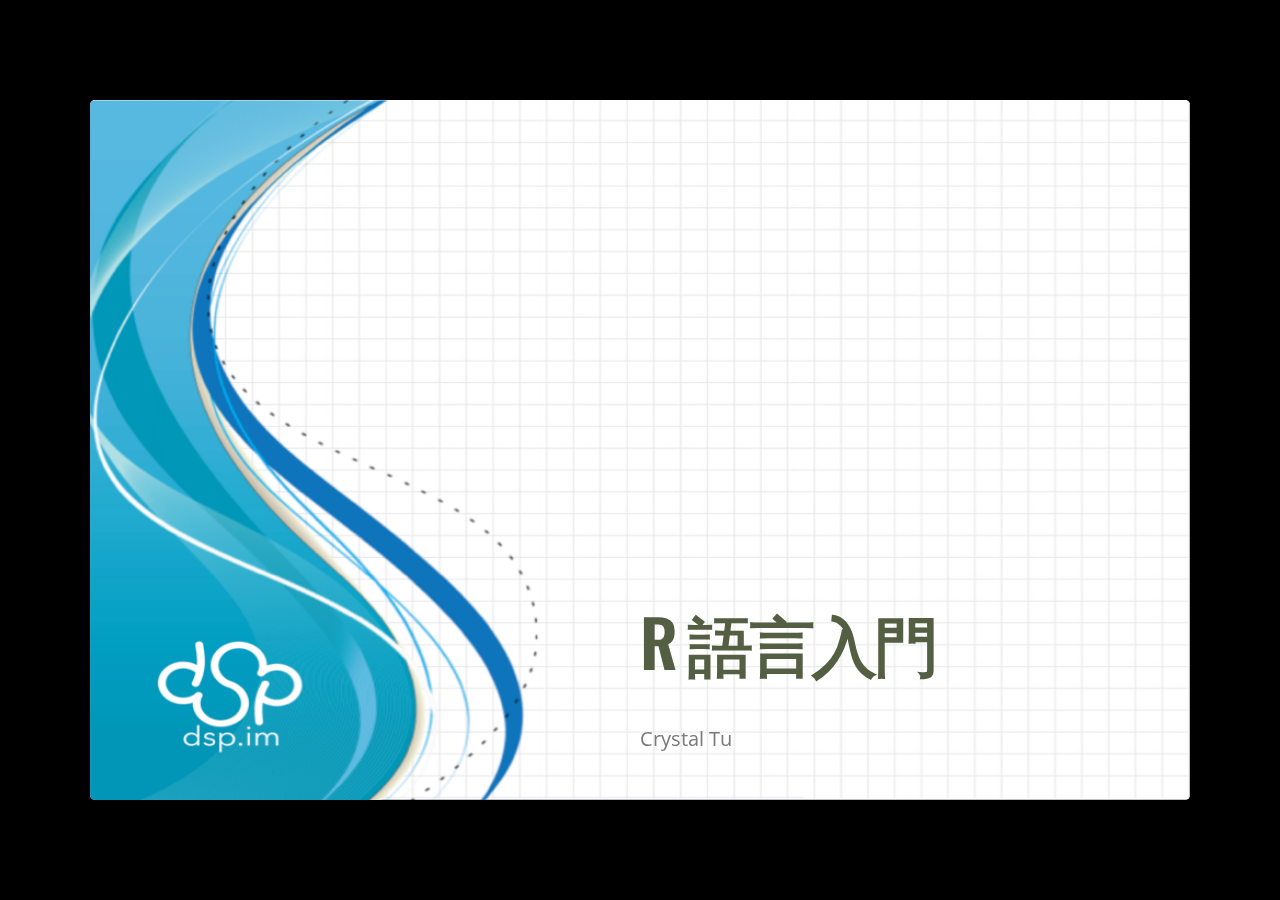
==== Rintro/index.html @ a6241dbe "Upload the slide" ====
<!DOCTYPE html>
<html>
<head>
  <title>R 語言入門</title>
  <meta charset="utf-8">
  <meta name="description" content="R 語言入門">
  <meta name="author" content="Crystal Tu">
  <meta name="generator" content="slidify" />
  <meta name="apple-mobile-web-app-capable" content="yes">
  <meta http-equiv="X-UA-Compatible" content="chrome=1">
  <link rel="stylesheet" href="libraries/frameworks/io2012/css/default.css" media="all" >
  <link rel="stylesheet" href="libraries/frameworks/io2012/css/phone.css" 
    media="only screen and (max-device-width: 480px)" >
  <link rel="stylesheet" href="libraries/frameworks/io2012/css/slidify.css" >
  <link rel="stylesheet" href="libraries/highlighters/highlight.js/css/tomorrow.css" />
  <base target="_blank"> <!-- This amazingness opens all links in a new tab. -->  <link rel=stylesheet href="./assets/css/custom-v0.1.css"></link>
<link rel=stylesheet href="./assets/css/front_cover-v0.1.css"></link>
<link rel=stylesheet href="./assets/css/ribbons.css"></link>

  
  <!-- Grab CDN jQuery, fall back to local if offline -->
  <script src="assets/js/jquery-1.7.min.js"></script>
  <script>window.jQuery || document.write('<script src="libraries/widgets/quiz/js/jquery.js"><\/script>')</script> 
  <script data-main="libraries/frameworks/io2012/js/slides" 
    src="libraries/frameworks/io2012/js/require-1.0.8.min.js">
  </script>
  
  

</head>
<body style="opacity: 0">
  <slides class="layout-widescreen">
    
    <!-- LOGO SLIDE -->
        <slide class="title-slide segue nobackground">
  <hgroup class="auto-fadein">
    <h1>R 語言入門</h1>
    <h2></h2>
    <p>Crystal Tu<br/></p>
  </hgroup>
  <article></article>  
</slide>
    

    <!-- SLIDES -->
    <slide class="" id="slide-1" style="background-image: url('assets/img/dsp-page.png'); background-repeat:no-repeat; background-position:center; background-size: 100% 100%;">
  <article data-timings="">
    
  </article>
  <!-- Presenter Notes -->
</slide>
<slide class="" id="slide-2" style="background-image: url('assets/img/dsp-page.png'); background-repeat:no-repeat; background-position:center; background-size: 100% 100%;">
  <hgroup>
    <h2>About Me</h2>
  </hgroup>
  <article data-timings="">
    
<div style='float:left;width:48%;' class='centered'>
  <ul>
<li>臺灣大學海洋研究所博士班</li>
<li>專長：計量生態學</li>
<li>海洋所 <code>統計生態學與程式應用</code></li>
<li>生命科學系 <code>生命科學數學</code></li>
<li>新聞所 資料新聞學</li>
</ul>

</div>
<div style='float:right;width:48%;' class='centered'>
  <p><img src="assets/img/crystal.jpg" style="max-width:80%;max-height:80%;" /></p>

</div>
  </article>
  <!-- Presenter Notes -->
</slide>
<slide class="segue dark" id="slide-3" style="background-image: url('assets/img/dsp-page.png'); background-repeat:no-repeat; background-position:center; background-size: 100% 100%;">
  <hgroup>
    <h2>Scenario</h2>
  </hgroup>
  <article data-timings="">
    
  </article>
  <!-- Presenter Notes -->
</slide>
<slide class="" id="slide-4" style="background-image: url('assets/img/dsp-page.png'); background-repeat:no-repeat; background-position:center; background-size: 100% 100%;">
  <article data-timings="">
    <p><img src="assets/img/nccu_appledaily.png" style="max-width:75%;max-height:75%;" /></p>

  </article>
  <!-- Presenter Notes -->
</slide>
<slide class="" id="slide-5" style="background-image: url('assets/img/dsp-page.png'); background-repeat:no-repeat; background-position:center; background-size: 100% 100%;">
  <article data-timings="">
    <p><img src="assets/img/nccu_oversupply.png" style="max-width:100%;max-height:100%;" /></p>

  </article>
  <!-- Presenter Notes -->
</slide>
<slide class="largecontent" id="slide-6" style="background-image: url('assets/img/dsp-page.png'); background-repeat:no-repeat; background-position:center; background-size: 100% 100%;" >
<hgroup>
  <h2>Question</h2>
</hgroup>
<article class = 'flexbox vcenter'>
<ul>
<li>可以租出去的，大都是怎樣的<code>物件</code>？</li>
</ul>

</article>
<!-- Presenter Notes -->
</slide>
<slide class="" id="slide-7" style="background-image: url('assets/img/dsp-page.png'); background-repeat:no-repeat; background-position:center; background-size: 100% 100%;">
  <hgroup>
    <h2>Data</h2>
  </hgroup>
  <article data-timings="">
    <ul>
<li>DSP資料中心：臺北市實價登錄租賃資料</li>
<li><a href="http://ckan.nispc.tw/organization/dsp-data-camp-at-nccu">http://ckan.nispc.tw/organization/dsp-data-camp-at-nccu</a></li>
</ul>

<p><center><img src="assets/img/opendata-example.png" style="max-width:100%;max-height:100%;" /></center></p>

  </article>
  <!-- Presenter Notes -->
</slide>
<slide class="" id="slide-8" style="background-image: url('assets/img/dsp-page.png'); background-repeat:no-repeat; background-position:center; background-size: 100% 100%;">
  <article data-timings="">
    <pre><code>##   年份 月份 交易類別   縣市 鄉鎮市區             交易標的
## 1  101    8     租賃 臺北市   內湖區 房地(土地+建物)+車位
## 2  101    8     租賃 臺北市   大安區      房地(土地+建物)
## 3  101    8     租賃 臺北市   大安區      房地(土地+建物)
## 4  101    8     租賃 臺北市   大安區      房地(土地+建物)
## 5  101    8     租賃 臺北市   大安區      房地(土地+建物)
## 6  101    8     租賃 臺北市   中山區      房地(土地+建物)
##             土地區段位置.建物區段門牌 土地移轉總面積.平方公尺.
## 1 臺北市內湖區內湖路二段253巷51~100號                  4065.00
## 2      臺北市大安區和平東路一段1~50號                    12.65
## 3      臺北市大安區安和路二段51~100號                     7.09
## 4    臺北市大安區和平東路三段51~100號                     4.43
## 5 臺北市大安區建國南路二段294巷1~50號                    23.27
## 6       臺北市中山區林森北路551~600號                     9.37
##   使用分區或編定 非都市土地使用分區 非都市土地使用地 交易年月
## 1             住               &lt;NA&gt;               NA    10108
## 2             商               &lt;NA&gt;               NA    10108
## 3             住               &lt;NA&gt;               NA    10108
## 4           其他               &lt;NA&gt;               NA    10108
## 5             住               &lt;NA&gt;               NA    10108
## 6             商               &lt;NA&gt;               NA    10108
##        交易筆棟數 移轉層次 總樓層數                   建物型態   主要用途
## 1 土地1建物1車位1     八層       11 住宅大樓(11層含以上有電梯)     住家用
## 2 土地1建物1車位0     六層       12               辦公商業大樓 見使用執照
## 3 土地1建物1車位0     三層       19 住宅大樓(11層含以上有電梯)     住家用
## 4 土地1建物1車位0     九層       12 住宅大樓(11層含以上有電梯)     住家用
## 5 土地1建物1車位0     二層        7     華廈(10層含以下有電梯)     住家用
## 6 土地1建物1車位0     十層       13 住宅大樓(11層含以上有電梯)     住家用
##           主要建材 建築完成年月 建物移轉總面積.平方公尺. 建物現況格局.房
## 1     鋼筋混凝土造       980923                    88.70               3
## 2     鋼筋混凝土造       780615                   143.62               0
## 3 鋼骨鋼筋混凝土造           NA                    73.19               2
## 4     鋼筋混凝土造       681020                    54.05               1
## 5     鋼筋混凝土造       721129                   117.02               3
## 6     鋼筋混凝土造      1000726                    90.51               2
##   建物現況格局.廳 建物現況格局.衛 建物現況格局.隔間 有無管理組織
## 1               2               2                有           有
## 2               2               2                有           無
## 3               1               1                有           有
## 4               1               1                有           有
## 5               2               2                有           無
## 6               1               1                有           有
##   有無附傢俱 總價.元. 單價.元.平方公尺. 車位類別 車位移轉總面積.平方公尺.
## 1         有    36000               406 坡道平面                        0
## 2         有    46000               320                                 0
## 3         有    37500               512                                 0
## 4         無    18000               333                                 0
## 5         有    30000               256                                 0
## 6         有    54000               597                                 0
##   車位總價.元. 交易標的橫坐標 交易標的縱坐標 Longitude Latitude
## 1            0         309340        2775245  121.5883 25.08422
## 2            0         302819        2768827  121.5234 25.02653
## 3            0         305701        2769278  121.5520 25.03049
## 4            0         305439        2768631  121.5493 25.02466
## 5            0         304201        2768594  121.5371 25.02437
## 6            0         303098        2773174  121.5263 25.06576
</code></pre>

  </article>
  <!-- Presenter Notes -->
</slide>
<slide class="segue dark" id="slide-9" style="background-image: url('assets/img/dsp-page.png'); background-repeat:no-repeat; background-position:center; background-size: 100% 100%;">
  <hgroup>
    <h3>為什麼大家都用R？</h3>
  </hgroup>
  <article data-timings="">
    
<div style='float:left;width:48%;' class='centered'>
  
</div>
<div style='float:right;width:48%;' class='centered'>
  <p><img src="assets/img/a_rising_tide_of_R.jpg" style="max-width:100%;max-height:100%;" />
Source: Nature</p>

</div>
  </article>
  <!-- Presenter Notes -->
</slide>
<slide class="" id="slide-10" style="background-image: url('assets/img/dsp-page.png'); background-repeat:no-repeat; background-position:center; background-size: 100% 100%;">
  <hgroup>
    <h2>R來自專業統計學家</h2>
  </hgroup>
  <article data-timings="">
    <ul>
<li>&quot;The R Project for <code>Statistical Computing</code>&quot;</li>
</ul>

<p><center><img src="assets/img/statician_10521919-655x280.jpg" class="fit100" /></center></p>

<p>圖片來源： <a href="http://myfootpath.com/careers/engineering-careers/statistician-careers/">http://myfootpath.com/careers/engineering-careers/statistician-careers/</a></p>

  </article>
  <!-- Presenter Notes -->
</slide>
<slide class="" id="slide-11" style="background-image: url('assets/img/dsp-page.png'); background-repeat:no-repeat; background-position:center; background-size: 100% 100%;">
  <hgroup>
    <h2>驚人的彈性和發展性</h2>
  </hgroup>
  <article data-timings="">
    <p><center><img src="assets/img/fig_10_cran1.png" style="max-width:50%;max-height:50%;" /></center></p>

<p>取自 <a href="http://r4stats.com/2013/03/19/r-2012-growth-exceeds-sas-all-time-total/">http://r4stats.com/2013/03/19/r-2012-growth-exceeds-sas-all-time-total/</a></p>

  </article>
  <!-- Presenter Notes -->
</slide>
<slide class="" id="slide-12" style="background-image: url('assets/img/dsp-page.png'); background-repeat:no-repeat; background-position:center; background-size: 100% 100%;">
  <hgroup>
    <h2>R 可以輸出高品質的視覺化作品</h2>
  </hgroup>
  <article data-timings="">
    <p><img src="assets/img/flights_sml.jpg" style="max-width:100%;max-height:100%;" /></p>

<p>取自<a href="http://www.r-bloggers.com/mapping-the-worlds-biggest-airlines/">http://www.r-bloggers.com/mapping-the-worlds-biggest-airlines/</a></p>

  </article>
  <!-- Presenter Notes -->
</slide>
<slide class="" id="slide-13" style="background-image: url('assets/img/dsp-page.png'); background-repeat:no-repeat; background-position:center; background-size: 100% 100%;" >
<hgroup>
  <h2>R 很容易和其他工具整合</h2>
</hgroup>
<article class = 'flexbox vcenter'>
<p><center>
<img src="assets/fig/r-integration-1.png" alt="plot of chunk r-integration"> 
</center></p>

</article>
<!-- Presenter Notes -->
</slide>
<slide class="largecontent" id="slide-14" style="background-image: url('assets/img/dsp-page.png'); background-repeat:no-repeat; background-position:center; background-size: 100% 100%;">
  <hgroup>
    <h2>Learning targets</h2>
  </hgroup>
  <article data-timings="">
    <ul>
<li><p>Setup R environment and familiarize with RStudio UI</p></li>
<li><p><code>Talks</code> in R</p></li>
</ul>

<pre><code class="r"># 1. Basic command  
# 2. Read &amp; write data
# 3. Extract-Transform-Load
# 4. Exploratory data analysis 
# 5. Data visualization
</code></pre>

<ul>
<li>Challenges!</li>
</ul>

  </article>
  <!-- Presenter Notes -->
</slide>
<slide class="segue dark" id="slide-15" style="background-image: url('assets/img/dsp-page.png'); background-repeat:no-repeat; background-position:center; background-size: 100% 100%;">
  <hgroup>
    <h2>工欲善其事，必先利其器</h2>
  </hgroup>
  <article data-timings="">
    
  </article>
  <!-- Presenter Notes -->
</slide>
<slide class="largecontent" id="slide-16" style="background-image: url('assets/img/dsp-page.png'); background-repeat:no-repeat; background-position:center; background-size: 100% 100%;" >
<hgroup>
  <h2>Install R and RStudio</h2>
</hgroup>
<article class = 'flexbox vcenter'>
<h3>Live Demo!</h3>

</article>
<!-- Presenter Notes -->
</slide>
<slide class="largecontent" id="slide-17" style="background-image: url('assets/img/dsp-page.png'); background-repeat:no-repeat; background-position:center; background-size: 100% 100%;" >
<hgroup>
  <h2>RStudio Interface</h2>
</hgroup>
<article class = 'flexbox vcenter'>
<ul>
<li>程式碼編輯區</li>
<li>命令列區 (Console)</li>
<li>其他資訊區</li>
<li>檔案系統區</li>
</ul>

</article>
<!-- Presenter Notes -->
</slide>
<slide class="largecontent" id="slide-18" style="background-image: url('assets/img/dsp-page.png'); background-repeat:no-repeat; background-position:center; background-size: 100% 100%;" >
<hgroup>
  <h2>Familiarize with R and RStudio I</h2>
</hgroup>
<article class = 'flexbox vcenter'>
<h3>命令列區</h3>

<ul>
<li>最左下角的符號是<code>&gt;</code></li>
<li>輸入<code>&quot;hello world&quot;</code>後按下Enter，檢查螢幕輸出（記得加上引號）</li>
<li>輸入<code>1 + 1</code>後按下Enter，檢查螢幕輸出，注意有無引號</li>
<li>輸入<code>1 +</code>後按下Enter，檢查螢幕輸出，注意最左下角的開頭變成<code>+</code></li>
<li>按下Ctrl + C或ESC，檢查哪一個按鈕會讓左下角回復成<code>&gt;</code>開頭</li>
</ul>

</article>
<!-- Presenter Notes -->
</slide>
<slide class="largecontent" id="slide-19" style="background-image: url('assets/img/dsp-page.png'); background-repeat:no-repeat; background-position:center; background-size: 100% 100%;" >
<hgroup>
  <h2>Familiarize with R and RStudio II</h2>
</hgroup>
<article class = 'flexbox vcenter'>
<h3>命令列區</h3>

<ul>
<li>在新的一行命令列區輸入<code>he</code>之後按下Enter</li>
<li>在新的一行命令列區輸入<code>he</code>之後按下tab</li>
<li>最後輸入 Ctrl + L</li>
</ul>

</article>
<!-- Presenter Notes -->
</slide>
<slide class="largecontent" id="slide-20" style="background-image: url('assets/img/dsp-page.png'); background-repeat:no-repeat; background-position:center; background-size: 100% 100%;" >
<hgroup>
  <h2>Familiarize with R and RStudio III</h2>
</hgroup>
<article class = 'flexbox vcenter'>
<h3>程式碼編輯區</h3>

<ul>
<li>建立新的R Script檔案 (.r)</li>
<li>在第一行輸入<code>he</code>之後按下Ctrl + Enter後，觀察命令列區</li>
<li>利用滑鼠點選<code>he</code>後的位置，確認游標閃爍的位置在<code>he</code>之後，按下tab</li>
</ul>

</article>
<!-- Presenter Notes -->
</slide>
<slide class="" id="slide-21" style="background-image: url('assets/img/dsp-page.png'); background-repeat:no-repeat; background-position:center; background-size: 100% 100%;">
  <hgroup>
    <h2>常用快捷鍵</h2>
  </hgroup>
  <article data-timings="">
    
<div style='float:left;width:48%;' class='centered'>
  <h3>命令列區：</h3>

<ul>
<li>Enter: 執行</li>
<li>Tab: 提示</li>
<li>Ctrl + C: 中斷程式</li>
<li>Ctrl + L: 清空命令列</li>
</ul>

</div>
<div style='float:right;width:48%;' class='centered'>
  <h3>程式碼編輯區：</h3>

<ul>
<li>Ctrl + Enter (Command + Enter): 執行該行程式碼
(也可以用右上角的 <code>Run</code>)</li>
</ul>

</div>
  </article>
  <!-- Presenter Notes -->
</slide>
<slide class="segue dark" id="slide-22" style="background-image: url('assets/img/dsp-page.png'); background-repeat:no-repeat; background-position:center; background-size: 100% 100%;">
  <hgroup>
    <h2>R 的擴充功能 (View)</h2>
  </hgroup>
  <article data-timings="">
    
  </article>
  <!-- Presenter Notes -->
</slide>
<slide class="" id="slide-23" style="background-image: url('assets/img/dsp-page.png'); background-repeat:no-repeat; background-position:center; background-size: 100% 100%;">
  <hgroup>
    <h2><a href="http://cran.r-project.org/web/views/">CRAN Task Views</a></h2>
  </hgroup>
  <article data-timings="">
    <p><img src="assets/img/CRAN-Task-Views.png" style="max-width:100%;max-height:100%;" /></p>

  </article>
  <!-- Presenter Notes -->
</slide>
<slide class="largecontent" id="slide-24" style="background-image: url('assets/img/dsp-page.png'); background-repeat:no-repeat; background-position:center; background-size: 100% 100%;">
  <hgroup>
    <h2>Install package</h2>
  </hgroup>
  <article data-timings="">
    <h3>UI</h3>

<ul>
<li>Tools -&gt; Install packages... </li>
</ul>

<h3>Console</h3>

<pre><code class="r">install.views(&quot;topic-name&quot;)
install.packages(&quot;pkg-name&quot;, repos = &quot;來源&quot;, type = &quot;類別&quot;)
</code></pre>

  </article>
  <!-- Presenter Notes -->
</slide>
<slide class="largecontent" id="slide-25" style="background-image: url('assets/img/dsp-page.png'); background-repeat:no-repeat; background-position:center; background-size: 100% 100%;" >
<hgroup>
  <h2>Challenge!</h2>
</hgroup>
<article class = 'flexbox vcenter'>
<h3>Install package</h3>

<ul>
<li>Install with UI- (package &quot;dplyr&quot;)</li>
<li>install.package</li>
</ul>

</article>
<!-- Presenter Notes -->
</slide>
<slide class="" id="slide-26" style="background-image: url('assets/img/dsp-page.png'); background-repeat:no-repeat; background-position:center; background-size: 100% 100%;">
  <hgroup>
    <h2>Basic R command</h2>
  </hgroup>
  <article data-timings="">
    <pre><code class="r">getwd() # where we are now
</code></pre>

<pre><code class="r">setwd(&quot;path&quot;) # set working directory (keep your work together!)
</code></pre>

  </article>
  <!-- Presenter Notes -->
</slide>
<slide class="dark segue" id="slide-27" style="background-image: url('assets/img/dsp-page.png'); background-repeat:no-repeat; background-position:center; background-size: 100% 100%;">
  <hgroup>
    <h2>Talk in R</h2>
  </hgroup>
  <article data-timings="">
    
  </article>
  <!-- Presenter Notes -->
</slide>
<slide class="largecontent" id="slide-28" style="background-image: url('assets/img/dsp-page.png'); background-repeat:no-repeat; background-position:center; background-size: 100% 100%;">
  <hgroup>
    <h2>Expression</h2>
  </hgroup>
  <article data-timings="">
    
<div style='float:left;width:48%;' class='centered'>
  <pre><code class="r">&quot;1;2;3;&quot;
</code></pre>

<pre><code>## [1] &quot;1;2;3;&quot;
</code></pre>

<pre><code class="r">1;2;3;
</code></pre>

<pre><code>## [1] 1
</code></pre>

<pre><code>## [1] 2
</code></pre>

<pre><code>## [1] 3
</code></pre>

<pre><code class="r">1;2;#3;
</code></pre>

<pre><code>## [1] 1
</code></pre>

<pre><code>## [1] 2
</code></pre>

</div>
<div style='float:right;width:48%;' class='centered'>
  <ul>
<li>以<code>;</code>或<code>空行</code>(輸入Enter) 結尾</li>
<li>單引號<code>&#39;</code>或雙引號<code>&quot;</code>所包覆的敘述表字串</li>
<li>不完整的敘述句，命令列的開頭會變成<code>+</code></li>
<li>可以用<code>Ctrl + C</code>或<code>ESC</code> 中斷</li>
<li><code>#</code>表示註解，計算時會忽略</li>
</ul>

</div>
  </article>
  <!-- Presenter Notes -->
</slide>
<slide class="largecontent" id="slide-29" style="background-image: url('assets/img/dsp-page.png'); background-repeat:no-repeat; background-position:center; background-size: 100% 100%;">
  <hgroup>
    <h2>Expression and arithematic</h2>
  </hgroup>
  <article data-timings="">
    
<div style='float:left;width:48%;' class='centered'>
  <pre><code class="r">1 + 1
</code></pre>

<pre><code>## [1] 2
</code></pre>

<pre><code class="r">1 + 2 - 1
</code></pre>

<pre><code>## [1] 2
</code></pre>

<pre><code class="r">(1 + 1) * 2
</code></pre>

<pre><code>## [1] 4
</code></pre>

<pre><code class="r">2.5e3
</code></pre>

<pre><code>## [1] 2500
</code></pre>

</div>
<div style='float:right;width:48%;' class='centered'>
  <ul>
<li>敘述句可以運算出一個R 物件 (object)</li>
<li>四則運算以括號內最優先，先乘除後加減</li>
<li>中間有<code>e</code>的數值，代表10的冪次方（科學記號）</li>
</ul>

</div>
  </article>
  <!-- Presenter Notes -->
</slide>
<slide class="largecontent" id="slide-30" style="background-image: url('assets/img/dsp-page.png'); background-repeat:no-repeat; background-position:center; background-size: 100% 100%;">
  <hgroup>
    <h2>Assign value <code>&lt;-</code> or <code>=</code></h2>
  </hgroup>
  <article data-timings="">
    
<div style='float:left;width:48%;' class='centered'>
  <pre><code class="r">One
</code></pre>

<pre><code>## Error in eval(expr, envir, enclos): object &#39;One&#39; not found
</code></pre>

<pre><code class="r">One &lt;- 1
One
</code></pre>

<pre><code>## [1] 1
</code></pre>

<pre><code class="r">Two = &quot;2&quot;
Two
</code></pre>

<pre><code>## [1] &quot;2&quot;
</code></pre>

</div>
<div style='float:right;width:48%;' class='centered'>
  <h3>Assign value</h3>

<p><center>
<img src="assets/img/assign-missing.png" style="max-width:50%;max-height:50%;" />
</center></p>

<p>\[\Downarrow\]</p>

<p><center>
<img src="assets/img/assign-linking.png" style="max-width:50%;max-height:50%;" />
</center></p>

</div>
  </article>
  <!-- Presenter Notes -->
</slide>
<slide class="largecontent" id="slide-31" style="background-image: url('assets/img/dsp-page.png'); background-repeat:no-repeat; background-position:center; background-size: 100% 100%;">
  <hgroup>
    <h2>向量 (vector)</h2>
  </hgroup>
  <article data-timings="">
    
<div style='float:left;width:48%;' class='centered'>
  <pre><code class="r">c(1, 2, 3) + 1
</code></pre>

<pre><code>## [1] 2 3 4
</code></pre>

<pre><code class="r">1:3
</code></pre>

<pre><code>## [1] 1 2 3
</code></pre>

<pre><code class="r">1:3 * 2
</code></pre>

<pre><code>## [1] 2 4 6
</code></pre>

</div>
<div style='float:right;width:48%;' class='centered'>
  <ul>
<li>利用<code>c</code>建立向量</li>
<li>利用<code>:</code>建立序列</li>
<li>運算是向量式的</li>
</ul>

<p><center><img src="assets/img/vectorize-plus-before.png" style="max-width:50%;max-height:50%;" /></center>
\[\Downarrow\]
<center><img src="assets/img/vectorize-plus-after.png" style="max-width:50%;max-height:50%;" /></center></p>

</div>
  </article>
  <!-- Presenter Notes -->
</slide>
<slide class="segue dark" id="slide-32" style="background-image: url('assets/img/dsp-page.png'); background-repeat:no-repeat; background-position:center; background-size: 100% 100%;">
  <hgroup>
    <h2>Data structure of R</h2>
  </hgroup>
  <article data-timings="">
    
  </article>
  <!-- Presenter Notes -->
</slide>
<slide class="largecontent" id="slide-33" style="background-image: url('assets/img/dsp-page.png'); background-repeat:no-repeat; background-position:center; background-size: 100% 100%;" >
<hgroup>
  <h2>Basic data type</h2>
</hgroup>
<article class = 'flexbox vcenter'>
<ul>
<li>Numerical value (1, 0.35, 41.2)</li>
<li>String (&quot;大安區&quot;,&quot;A&quot;)</li>
<li>Logic (TRUE,FALSE)

<ul>
<li>基本邏輯運算符號 (&gt;, &gt;=, &lt;, &lt;=, ==, not !=, and &amp;, or |)</li>
</ul></li>
</ul>

</article>
<!-- Presenter Notes -->
</slide>
<slide class="" id="slide-34" style="background-image: url('assets/img/dsp-page.png'); background-repeat:no-repeat; background-position:center; background-size: 100% 100%;">
  <article data-timings="">
    <pre><code class="r">a &lt;- 10; b &lt;- &quot;ten&quot;; c &lt;- &quot;25&quot;; d &lt;- TRUE; e &lt;- FALSE 
a &gt; 1 # TRUE
</code></pre>

<pre><code>## [1] TRUE
</code></pre>

<pre><code class="r">a + b # error
</code></pre>

<pre><code>## Error in a + b: non-numeric argument to binary operator
</code></pre>

<pre><code class="r">a + c # error
</code></pre>

<pre><code>## Error in a + c: non-numeric argument to binary operator
</code></pre>

<pre><code class="r">d &amp; e # FALSE
</code></pre>

<pre><code>## [1] FALSE
</code></pre>

  </article>
  <!-- Presenter Notes -->
</slide>
<slide class="largecontent" id="slide-35" style="background-image: url('assets/img/dsp-page.png'); background-repeat:no-repeat; background-position:center; background-size: 100% 100%;" >
<hgroup>
  <h2>Quantitative</h2>
</hgroup>
<article class = 'flexbox vcenter'>
<ul>
<li>Price, height, weight, score, time...</li>
<li>Numerical data in R

<ul>
<li>Integer <code>1L</code></li>
<li>real<code>1.5</code></li>
</ul></li>
</ul>

<pre><code class="r">99L;99.5
</code></pre>

<pre><code>## [1] 99
</code></pre>

<pre><code>## [1] 99.5
</code></pre>

</article>
<!-- Presenter Notes -->
</slide>
<slide class="largecontent" id="slide-36" style="background-image: url('assets/img/dsp-page.png'); background-repeat:no-repeat; background-position:center; background-size: 100% 100%;" >
<hgroup>
  <h2>Qualitative</h2>
</hgroup>
<article class = 'flexbox vcenter'>
<ul>
<li>Area, class, usage...</li>
<li>Categorical data in R

<ul>
<li>String</li>
<li>Factor</li>
</ul></li>
</ul>

<pre><code class="r">c(&quot;011&quot;, &quot;012&quot;);factor(c(&quot;三年甲班&quot;, &quot;三年乙班&quot;, &quot;三年甲班&quot;))
</code></pre>

<pre><code>## [1] &quot;011&quot; &quot;012&quot;
</code></pre>

<pre><code>## [1] 三年甲班 三年乙班 三年甲班
## Levels: 三年乙班 三年甲班
</code></pre>

</article>
<!-- Presenter Notes -->
</slide>
<slide class="largecontent" id="slide-37" style="background-image: url('assets/img/dsp-page.png'); background-repeat:no-repeat; background-position:center; background-size: 100% 100%;" >
<hgroup>
  <h2>查詢變數的類別</h2>
</hgroup>
<article class = 'flexbox vcenter'>
<pre><code class="r">x &lt;- 1:3
class(x);mode(x)
</code></pre>

<pre><code>## [1] &quot;integer&quot;
</code></pre>

<pre><code>## [1] &quot;numeric&quot;
</code></pre>

<pre><code class="r">x &lt;- c(&quot;1&quot;, &quot;2&quot;, &quot;3&quot;)
class(x);mode(x)
</code></pre>

<pre><code>## [1] &quot;character&quot;
</code></pre>

<pre><code>## [1] &quot;character&quot;
</code></pre>

</article>
<!-- Presenter Notes -->
</slide>
<slide class="segue dark" id="slide-38" style="background-image: url('assets/img/dsp-page.png'); background-repeat:no-repeat; background-position:center; background-size: 100% 100%;">
  <hgroup>
    <h2>Read data</h2>
  </hgroup>
  <article data-timings="">
    
  </article>
  <!-- Presenter Notes -->
</slide>
<slide class="largecontent" id="slide-39" style="background-image: url('assets/img/dsp-page.png'); background-repeat:no-repeat; background-position:center; background-size: 100% 100%;">
  <hgroup>
    <h2>read.table() with real data</h2>
  </hgroup>
  <article data-timings="">
    <ul>
<li>As a <code>data.frame</code></li>
</ul>

<pre><code class="r">#taipei_rent &lt;- read.table(&#39;TaipeiRealPriceRent_big5.csv&#39;,header=TRUE,sep=&quot;,&quot;) # for Windows
taipei_rent &lt;- read.table(&#39;TaipeiRealPriceRent_utf8.csv&#39;, header = TRUE, sep = &quot;,&quot;);
</code></pre>

<pre><code class="r">names(taipei_rent)
</code></pre>

<pre><code>##  [1] &quot;年份&quot;                      &quot;月份&quot;                     
##  [3] &quot;交易類別&quot;                  &quot;縣市&quot;                     
##  [5] &quot;鄉鎮市區&quot;                  &quot;交易標的&quot;                 
##  [7] &quot;土地區段位置.建物區段門牌&quot; &quot;土地移轉總面積.平方公尺.&quot; 
##  [9] &quot;使用分區或編定&quot;            &quot;非都市土地使用分區&quot;       
## [11] &quot;非都市土地使用地&quot;          &quot;交易年月&quot;                 
## [13] &quot;交易筆棟數&quot;                &quot;移轉層次&quot;                 
## [15] &quot;總樓層數&quot;                  &quot;建物型態&quot;                 
## [17] &quot;主要用途&quot;                  &quot;主要建材&quot;                 
## [19] &quot;建築完成年月&quot;              &quot;建物移轉總面積.平方公尺.&quot; 
## [21] &quot;建物現況格局.房&quot;           &quot;建物現況格局.廳&quot;          
## [23] &quot;建物現況格局.衛&quot;           &quot;建物現況格局.隔間&quot;        
## [25] &quot;有無管理組織&quot;              &quot;有無附傢俱&quot;               
## [27] &quot;總價.元.&quot;                  &quot;單價.元.平方公尺.&quot;        
## [29] &quot;車位類別&quot;                  &quot;車位移轉總面積.平方公尺.&quot; 
## [31] &quot;車位總價.元.&quot;              &quot;交易標的橫坐標&quot;           
## [33] &quot;交易標的縱坐標&quot;            &quot;Longitude&quot;                
## [35] &quot;Latitude&quot;
</code></pre>

  </article>
  <!-- Presenter Notes -->
</slide>
<slide class="largecontent" id="slide-40" style="background-image: url('assets/img/dsp-page.png'); background-repeat:no-repeat; background-position:center; background-size: 100% 100%;" >
<hgroup>
  <h2>Quiz</h2>
</hgroup>
<article class = 'flexbox vcenter'>
<ul>
<li>請問以下資料，每一個欄位是屬於哪些類別的資料？</li>
</ul>

<pre><code>##               交易標的 交易類別 非都市土地使用分區
## 1 房地(土地+建物)+車位     租賃               &lt;NA&gt;
## 2      房地(土地+建物)     租賃               &lt;NA&gt;
## 3      房地(土地+建物)     租賃               &lt;NA&gt;
## 4      房地(土地+建物)     租賃               &lt;NA&gt;
## 5      房地(土地+建物)     租賃               &lt;NA&gt;
##   土地移轉總面積.平方公尺. 鄉鎮市區 月份 使用分區或編定 年份
## 1                  4065.00   內湖區    8             住  101
## 2                    12.65   大安區    8             商  101
## 3                     7.09   大安區    8             住  101
## 4                     4.43   大安區    8           其他  101
## 5                    23.27   大安區    8             住  101
##             土地區段位置.建物區段門牌   縣市
## 1 臺北市內湖區內湖路二段253巷51~100號 臺北市
## 2      臺北市大安區和平東路一段1~50號 臺北市
## 3      臺北市大安區安和路二段51~100號 臺北市
## 4    臺北市大安區和平東路三段51~100號 臺北市
## 5 臺北市大安區建國南路二段294巷1~50號 臺北市
</code></pre>

</article>
<!-- Presenter Notes -->
</slide>
<slide class="" id="slide-41" style="background-image: url('assets/img/dsp-page.png'); background-repeat:no-repeat; background-position:center; background-size: 100% 100%;">
  <hgroup>
    <h2>Basic description</h2>
  </hgroup>
  <article data-timings="">
    <pre><code class="r">summary(taipei_rent)
</code></pre>

<pre><code>##       年份            月份        交易類別        縣市         鄉鎮市區   
##  Min.   :100.0   Min.   : 1.000   租賃:6931   臺北市:6931   中山區 :1688  
##  1st Qu.:101.0   1st Qu.: 4.000                             大安區 :1228  
##  Median :102.0   Median : 7.000                             信義區 : 798  
##  Mean   :101.7   Mean   : 6.638                             內湖區 : 720  
##  3rd Qu.:102.0   3rd Qu.: 9.000                             士林區 : 522  
##  Max.   :192.0   Max.   :12.000                             松山區 : 515  
##                                                             (Other):1460  
##                  交易標的                        土地區段位置.建物區段門牌
##  土地                :   6   臺北市大同區市民大道一段201~250號:  90       
##  建物                :5686   臺北市信義區信義路五段101~150號  :  67       
##  房地(土地+建物)     : 936   臺北市信義區基隆路一段101~150號  :  49       
##  房地(土地+建物)+車位: 261   臺北市中山區南京東路二段101~150號:  48       
##  車位                :  42   臺北市中山區農安街1~50號         :  46       
##                              臺北市中山區建國北路二段1~50號   :  36       
##                              (Other)                          :6595       
##  土地移轉總面積.平方公尺. 使用分區或編定 非都市土地使用分區
##  Min.   :     0.00            : 723            : 611       
##  1st Qu.:     0.00        住  :2871      住宅區:   1       
##  Median :     0.00        其他: 658      NA&#39;s  :6319       
##  Mean   :    75.96        商  :2423                        
##  3rd Qu.:     0.00        工  : 256                        
##  Max.   :124600.00                                         
##                                                            
##  非都市土地使用地    交易年月               交易筆棟數      移轉層次   
##  Mode:logical     Min.   : 1011   土地0建物1車位0:4860   一層   :1291  
##  NA&#39;s:6931        1st Qu.:10111   土地1建物1車位0: 714   四層   : 692  
##                   Median :10203   土地0建物1車位1: 382   三層   : 668  
##                   Mean   :10171   土地0建物0車位0: 291   二層   : 605  
##                   3rd Qu.:10206   土地1建物1車位1: 136   五層   : 565  
##                   Max.   :19202   土地0建物1車位2:  82   六層   : 489  
##                                   (Other)        : 466   (Other):2621  
##     總樓層數                           建物型態              主要用途   
##  Min.   :  0.0   住宅大樓(11層含以上有電梯):2577   住家用        :3936  
##  1st Qu.:  7.0   華廈(10層含以下有電梯)    :1279   商業用        :1471  
##  Median : 11.0   辦公商業大樓              :1008   見其他登記事項: 624  
##  Mean   : 10.7   公寓(5樓含以下無電梯)     : 935                 : 363  
##  3rd Qu.: 14.0   店面(店鋪)                : 608   見使用執照    : 215  
##  Max.   :120.0   廠辦                      : 162   工業用        : 154  
##  NA&#39;s   :59      (Other)                   : 362   (Other)       : 168  
##              主要建材     建築完成年月     建物移轉總面積.平方公尺.
##  鋼筋混凝土造    :5727   Min.   :      4   Min.   :    0.00        
##  見其他登記事項  : 389   1st Qu.: 730904   1st Qu.:   68.45        
##  加強磚造        : 383   Median : 860331   Median :  108.26        
##  鋼骨鋼筋混凝土造: 212   Mean   : 843329   Mean   :  163.57        
##  鋼骨混凝土造    :  86   3rd Qu.: 970222   3rd Qu.:  171.75        
##                  :  61   Max.   :1020222   Max.   :19602.93        
##  (Other)         :  73   NA&#39;s   :1038                              
##  建物現況格局.房  建物現況格局.廳 建物現況格局.衛  建物現況格局.隔間
##  Min.   : 0.000   Min.   :0.000   Min.   : 0.000   有:5250          
##  1st Qu.: 0.000   1st Qu.:0.000   1st Qu.: 0.000   無:1681          
##  Median : 2.000   Median :1.000   Median : 1.000                    
##  Mean   : 1.689   Mean   :1.057   Mean   : 1.111                    
##  3rd Qu.: 3.000   3rd Qu.:2.000   3rd Qu.: 2.000                    
##  Max.   :14.000   Max.   :9.000   Max.   :12.000                    
##                                                                     
##  有無管理組織 有無附傢俱    總價.元.       單價.元.平方公尺.
##  有:4590      有:4177    Min.   :   2500   Min.   :    0.0  
##  無:2341      無:2754    1st Qu.:  25000   1st Qu.:  294.0  
##                          Median :  42000   Median :  394.0  
##                          Mean   :  72699   Mean   :  479.3  
##                          3rd Qu.:  70000   3rd Qu.:  538.0  
##                          Max.   :5083050   Max.   :29640.0  
##                                            NA&#39;s   :48       
##      車位類別    車位移轉總面積.平方公尺.  車位總價.元.     
##          :5935   Min.   :   0.000         Min.   :     0.0  
##  坡道平面: 800   1st Qu.:   0.000         1st Qu.:     0.0  
##  坡道機械:  72   Median :   0.000         Median :     0.0  
##  升降機械:  70   Mean   :   3.727         Mean   :   216.4  
##  升降平面:  22   3rd Qu.:   0.000         3rd Qu.:     0.0  
##  其他    :  15   Max.   :1165.200         Max.   :548800.0  
##  (Other) :  17                                              
##  交易標的橫坐標   交易標的縱坐標      Longitude        Latitude    
##  Min.   :     0   Min.   :      0   Min.   :118.6   Min.   :20.98  
##  1st Qu.:303066   1st Qu.:2770071   1st Qu.:121.5   1st Qu.:25.04  
##  Median :304706   Median :2771523   Median :121.5   Median :25.05  
##  Mean   :304357   Mean   :2766024   Mean   :121.5   Mean   :25.05  
##  3rd Qu.:306624   3rd Qu.:2773118   3rd Qu.:121.6   3rd Qu.:25.07  
##  Max.   :312828   Max.   :2781887   Max.   :121.6   Max.   :25.14  
## 
</code></pre>

  </article>
  <!-- Presenter Notes -->
</slide>
<slide class="largecontent" id="slide-42" style="background-image: url('assets/img/dsp-page.png'); background-repeat:no-repeat; background-position:center; background-size: 100% 100%;">
  <hgroup>
    <h2>Data selection</h2>
  </hgroup>
  <article data-timings="">
    <ul>
<li>Select a column</li>
</ul>

<pre><code class="r">head(taipei_rent$交易標的) 
</code></pre>

<pre><code>## [1] 房地(土地+建物)+車位 房地(土地+建物)      房地(土地+建物)     
## [4] 房地(土地+建物)      房地(土地+建物)     
## Levels: 土地 建物 房地(土地+建物) 房地(土地+建物)+車位 車位
</code></pre>

  </article>
  <!-- Presenter Notes -->
</slide>
<slide class="largecontent" id="slide-43" style="background-image: url('assets/img/dsp-page.png'); background-repeat:no-repeat; background-position:center; background-size: 100% 100%;">
  <hgroup>
    <h2>Example</h2>
  </hgroup>
  <article data-timings="">
    <h3>選取住家用建物的資料</h3>

<pre><code class="r">x1 &lt;- taipei_rent$主要用途
x2 &lt;- x1 == &quot;住家用&quot;
x3 &lt;- taipei_rent[x2,]
head(x3)
</code></pre>

  </article>
  <!-- Presenter Notes -->
</slide>
<slide class="" id="slide-44" style="background-image: url('assets/img/dsp-page.png'); background-repeat:no-repeat; background-position:center; background-size: 100% 100%;">
  <hgroup>
    <h2>Labeling categorical variable</h2>
  </hgroup>
  <article data-timings="">
    <pre><code class="r">oldtype &lt;- unique(taipei_rent$建物型態)
type &lt;- factor(taipei_rent$建物型態, levels=oldtype, labels=c(&quot;住宅&quot;,&quot;商辦&quot;,&quot;華廈&quot;,&quot;公寓&quot;,&quot;店面&quot;,&quot;套房&quot;,&quot;廠辦&quot;,&quot;其他&quot;,&quot;透天厝&quot;,&quot;倉庫&quot;,&quot;工廠&quot;))

taipei_rent$建物型態 &lt;- type
</code></pre>

<pre><code>##  [1] 住宅大樓(11層含以上有電梯) 辦公商業大樓              
##  [3] 華廈(10層含以下有電梯)     公寓(5樓含以下無電梯)     
##  [5] 店面(店鋪)                 套房(1房1廳1衛)           
##  [7] 廠辦                       其他                      
##  [9] 透天厝                     倉庫                      
## [11] 工廠                      
## 11 Levels: 住宅大樓(11層含以上有電梯) 倉庫 公寓(5樓含以下無電梯) ... 透天厝
</code></pre>

<pre><code>##  [1] 住宅   商辦   華廈   公寓   店面   套房   廠辦   其他   透天厝 倉庫  
## [11] 工廠  
## Levels: 住宅 商辦 華廈 公寓 店面 套房 廠辦 其他 透天厝 倉庫 工廠
</code></pre>

  </article>
  <!-- Presenter Notes -->
</slide>
<slide class="" id="slide-45" style="background-image: url('assets/img/dsp-page.png'); background-repeat:no-repeat; background-position:center; background-size: 100% 100%;">
  <hgroup>
    <h2>Data manipulation with package &quot;dplyr&quot;</h2>
  </hgroup>
  <article data-timings="">
    <ul>
<li>filter 設定過濾條件</li>
</ul>

<pre><code class="r">#taipei_rent &lt;- read.table(&#39;TaipeiRealPriceRent_bi5.csv&#39;,header=TRUE,sep=&quot;,&quot;) # for Windows
taipei_rent &lt;- read.table(&#39;TaipeiRealPriceRent_utf8.csv&#39;,header=TRUE,sep=&quot;,&quot;)

library(dplyr)
wenshan &lt;- filter(taipei_rent, 鄉鎮市區 == &quot;文山區&quot; &amp; 主要用途 == &quot;住家用&quot;)
head(wenshan)
</code></pre>

<pre><code>##   年份 月份 交易類別   縣市 鄉鎮市區             交易標的
## 1  101    9     租賃 臺北市   文山區 房地(土地+建物)+車位
## 2  101    8     租賃 臺北市   文山區      房地(土地+建物)
## 3  101    9     租賃 臺北市   文山區 房地(土地+建物)+車位
## 4  101    9     租賃 臺北市   文山區      房地(土地+建物)
## 5  101    9     租賃 臺北市   文山區                 建物
## 6  101    9     租賃 臺北市   文山區 房地(土地+建物)+車位
##           土地區段位置.建物區段門牌 土地移轉總面積.平方公尺.
## 1          臺北市文山區一壽街1~50號                    38.35
## 2   臺北市文山區木新路二段201~250號                    39.60
## 3  臺北市文山區木柵路四段33巷1~50號                    14.55
## 4 臺北市文山區羅斯福路六段401~450號                    22.50
## 5   臺北市文山區新光路一段101~150號                    22.50
## 6 臺北市文山區木柵路四段149巷1~50號                    18.33
##   使用分區或編定 非都市土地使用分區 非都市土地使用地 交易年月
## 1             住               &lt;NA&gt;               NA    10109
## 2             住               &lt;NA&gt;               NA    10108
## 3             住               &lt;NA&gt;               NA    10109
## 4             商               &lt;NA&gt;               NA    10109
## 5             住               &lt;NA&gt;               NA    10109
## 6             商               &lt;NA&gt;               NA    10109
##        交易筆棟數 移轉層次 總樓層數                   建物型態 主要用途
## 1 土地1建物1車位1     七層       12 住宅大樓(11層含以上有電梯)   住家用
## 2 土地1建物1車位0     四層        5      公寓(5樓含以下無電梯)   住家用
## 3 土地1建物1車位1     十層       10     華廈(10層含以下有電梯)   住家用
## 4 土地1建物1車位0     二層        4      公寓(5樓含以下無電梯)   住家用
## 5 土地0建物0車位0     二層        4      公寓(5樓含以下無電梯)   住家用
## 6 土地1建物1車位1     五層        8     華廈(10層含以下有電梯)   住家用
##       主要建材 建築完成年月 建物移轉總面積.平方公尺. 建物現況格局.房
## 1 鋼筋混凝土造       851223                   136.33               2
## 2 鋼筋混凝土造           NA                    84.90               2
## 3 鋼筋混凝土造       971208                    49.67               0
## 4     加強磚造           NA                    63.15               0
## 5 鋼筋混凝土造           NA                    67.36               4
## 6 鋼筋混凝土造       981130                   110.39               2
##   建物現況格局.廳 建物現況格局.衛 建物現況格局.隔間 有無管理組織
## 1               2               2                有           有
## 2               2               1                有           無
## 3               1               1                無           有
## 4               0               0                無           無
## 5               1               4                有           無
## 6               2               1                有           無
##   有無附傢俱 總價.元. 單價.元.平方公尺. 車位類別 車位移轉總面積.平方公尺.
## 1         無    26500               194 坡道機械                    19.14
## 2         有    14000               165                              0.00
## 3         有    18000               362 坡道平面                    42.62
## 4         無    17000               269                              0.00
## 5         有     7000               104                              0.00
## 6         無    23000               208 升降機械                    17.68
##   車位總價.元. 交易標的橫坐標 交易標的縱坐標 Longitude Latitude
## 1            0         306189        2763524  121.5566 24.97853
## 2            0         307322        2764057  121.5678 24.98330
## 3            0         307658        2765219  121.5712 24.99378
## 4            0         304533        2764825  121.5402 24.99033
## 5            0         307941        2764918  121.5740 24.99105
## 6            0         308001        2765818  121.5746 24.99917
</code></pre>

  </article>
  <!-- Presenter Notes -->
</slide>
<slide class="" id="slide-46" style="background-image: url('assets/img/dsp-page.png'); background-repeat:no-repeat; background-position:center; background-size: 100% 100%;">
  <hgroup>
    <h2>Data manipulation with package &quot;dplyr&quot;</h2>
  </hgroup>
  <article data-timings="">
    <ul>
<li>select 選擇需要欄位</li>
</ul>

<pre><code class="r">tab1 &lt;- select(wenshan,交易標的,建物型態,建物移轉總面積.平方公尺.,總價.元.,contains(&quot;建物現況格局&quot;))
names(tab1)
</code></pre>

<pre><code>## [1] &quot;交易標的&quot;                 &quot;建物型態&quot;                
## [3] &quot;建物移轉總面積.平方公尺.&quot; &quot;總價.元.&quot;                
## [5] &quot;建物現況格局.房&quot;          &quot;建物現況格局.廳&quot;         
## [7] &quot;建物現況格局.衛&quot;          &quot;建物現況格局.隔間&quot;
</code></pre>

  </article>
  <!-- Presenter Notes -->
</slide>
<slide class="" id="slide-47" style="background-image: url('assets/img/dsp-page.png'); background-repeat:no-repeat; background-position:center; background-size: 100% 100%;">
  <hgroup>
    <h2>Export data</h2>
  </hgroup>
  <article data-timings="">
    <pre><code class="r">?write.csv
write.csv(tab1,file=&quot;tab1.csv&quot;)
</code></pre>

  </article>
  <!-- Presenter Notes -->
</slide>
<slide class="" id="slide-48" style="background-image: url('assets/img/dsp-page.png'); background-repeat:no-repeat; background-position:center; background-size: 100% 100%;">
  <hgroup>
    <h2>Formula &amp; Pivot table</h2>
  </hgroup>
  <article data-timings="">
    <ul>
<li>y ~ x</li>
</ul>

<pre><code class="r">library(dplyr)
summarise(group_by(tab1,建物型態),平均=mean(總價.元.))
</code></pre>

<pre><code>## Source: local data frame [5 x 2]
## 
##                     建物型態     平均
## 1 住宅大樓(11層含以上有電梯) 33445.12
## 2      公寓(5樓含以下無電梯) 17490.00
## 3            套房(1房1廳1衛) 15733.33
## 4     華廈(10層含以下有電梯) 25115.38
## 5                     透天厝 27000.00
</code></pre>

  </article>
  <!-- Presenter Notes -->
</slide>
<slide class="" id="slide-49" style="background-image: url('assets/img/dsp-page.png'); background-repeat:no-repeat; background-position:center; background-size: 100% 100%;">
  <hgroup>
    <h2>Summary</h2>
  </hgroup>
  <article data-timings="">
    <ul>
<li>Basic R command: getwd(), setwd(), help(), example()</li>
<li>Data type: mode(), class(), factor()</li>
<li>Data I/O: read.table(), write.table()</li>
<li>dplyr: filter(), select(), summarise(), group_by()</li>
<li><a href="http://www.rstudio.com/wp-content/uploads/2015/01/data-wrangling-cheatsheet.pdf">dplyr cheatsheet</a></li>
</ul>

  </article>
  <!-- Presenter Notes -->
</slide>
<slide class="segue dark" id="slide-50" style="background-image: url('assets/img/dsp-page.png'); background-repeat:no-repeat; background-position:center; background-size: 100% 100%;">
  <hgroup>
    <h2>Your Turn!</h2>
  </hgroup>
  <article data-timings="">
    
  </article>
  <!-- Presenter Notes -->
</slide>
<slide class="" id="slide-51" style="background-image: url('assets/img/dsp-page.png'); background-repeat:no-repeat; background-position:center; background-size: 100% 100%;">
  <hgroup>
    <h3>Data manipulation and export</h3>
  </hgroup>
  <article data-timings="">
    <ul>
<li>找出大安區所有的住家用建物資料 (Hint: filter() )</li>
<li>將建物型態簡化</li>
<li>依照建物型態製作平均總價的pivot table (Hint: summarise(), group_by())</li>
<li>將大安區所有的住家用建物資料輸出成csv檔案 (write.csv())</li>
</ul>

  </article>
  <!-- Presenter Notes -->
</slide>
<slide class="segue dark" id="slide-52" style="background-image: url('assets/img/dsp-page.png'); background-repeat:no-repeat; background-position:center; background-size: 100% 100%;">
  <hgroup>
    <h2>Exploratory data analysis</h2>
  </hgroup>
  <article data-timings="">
    
  </article>
  <!-- Presenter Notes -->
</slide>
<slide class="largecontent" id="slide-53" style="background-image: url('assets/img/dsp-page.png'); background-repeat:no-repeat; background-position:center; background-size: 100% 100%;">
  <hgroup>
    <h2>Quantitative data</h2>
  </hgroup>
  <article data-timings="">
    <ul>
<li>Descriptive statistics：<code>mean</code>、<code>sd</code>、<code>median</code>、<code>quantile</code></li>
<li>Distribution：<code>density</code></li>
</ul>

  </article>
  <!-- Presenter Notes -->
</slide>
<slide class="largecontent" id="slide-54" style="background-image: url('assets/img/dsp-page.png'); background-repeat:no-repeat; background-position:center; background-size: 100% 100%;">
  <hgroup>
    <h2>Qualitative data</h2>
  </hgroup>
  <article data-timings="">
    <ul>
<li>Tabulating：<code>table</code></li>
</ul>

  </article>
  <!-- Presenter Notes -->
</slide>
<slide class="" id="slide-55" style="background-image: url('assets/img/dsp-page.png'); background-repeat:no-repeat; background-position:center; background-size: 100% 100%;" >
<hgroup>
  <h2>利用說明文件了解函數內容</h2>
</hgroup>
<article class = 'flexbox vcenter'>
<h3>範例：學習<code>mean</code>的用法</h3>

<ul>
<li><p>閱讀說明文件</p>

<pre><code class="r">?mean
</code></pre></li>
<li><p>嘗試範例</p>

<pre><code class="r">example(mean)
</code></pre></li>
<li><p>自動完成</p>

<ul>
<li>在命令列輸入<code>mean(</code>後按下<code>tab</code></li>
</ul></li>
</ul>

</article>
<!-- Presenter Notes -->
</slide>
<slide class="largecontent" id="slide-56" style="background-image: url('assets/img/dsp-page.png'); background-repeat:no-repeat; background-position:center; background-size: 100% 100%;" >
<hgroup>
  <h2>探索單一量化變數</h2>
</hgroup>
<article class = 'flexbox vcenter'>
<h3>挑戰：學習<code>sd</code>的用法</h3>

</article>
<!-- Presenter Notes -->
</slide>
<slide class="largecontent" id="slide-57" style="background-image: url('assets/img/dsp-page.png'); background-repeat:no-repeat; background-position:center; background-size: 100% 100%;" >
<hgroup>
  <h2>探索單一量化變數</h2>
</hgroup>
<article class = 'flexbox vcenter'>
<h3>挑戰：選取<b>大安區</b>的單價.元.平方公尺</h3>

<p><br/></p>

<h3>範例：使用<code>mean</code>求<b>大安區</b>的平均單價</h3>

<p><br/></p>

<h3>挑戰：使用<code>sd</code>求<b>大安區</b>單價的標準差</h3>

</article>
<!-- Presenter Notes -->
<aside class="note">
  <section>
    <ol>
<li>選取<b>大安區</b>的單價欄位 (hint: filter())</li>
<li>在<code>mean</code>中利用1.的結果</li>
<li>在<code>sd</code>中利用1.的結果</li>
</ol>

  </section>
</aside>
</slide>
<slide class="largecontent" id="slide-58" style="background-image: url('assets/img/dsp-page.png'); background-repeat:no-repeat; background-position:center; background-size: 100% 100%;" >
<hgroup>
  <h2>探索一個質化變數</h2>
</hgroup>
<article class = 'flexbox vcenter'>
<ol>
<li>選取資料中的&quot;交易標的&quot;，存成<code>target</code>變數</li>
<li>學習<code>table</code>的用法

<ul>
<li><code>?table</code></li>
<li><code>example(table)</code></li>
</ul></li>
<li>利用<code>table</code>觀察標籤的個數</li>
</ol>

<pre><code></code></pre>

</article>
<!-- Presenter Notes -->
</slide>
<slide class="largecontent" id="slide-59" style="background-image: url('assets/img/dsp-page.png'); background-repeat:no-repeat; background-position:center; background-size: 100% 100%;" >
<hgroup>
  <h2>探索變數間的關係</h2>
</hgroup>
<article class = 'flexbox vcenter'>
<ul>
<li><code>ftable</code>：質化 v.s. 質化</li>
<li>bar chart：質化 v.s. 量化</li>
<li>scatter plot： 量化 v.s. 量化</li>
</ul>

</article>
<!-- Presenter Notes -->
</slide>
<slide class="largecontent" id="slide-60" style="background-image: url('assets/img/dsp-page.png'); background-repeat:no-repeat; background-position:center; background-size: 100% 100%;" >
<hgroup>
  <h2>探索質化變數與質化變數的關係</h2>
</hgroup>
<article class = 'flexbox vcenter'>
<pre><code class="r">?ftable
example(ftable)
</code></pre>

<pre><code>ftable&gt; ## Start with a contingency table.
ftable&gt; ftable(Titanic, row.vars = 1:3)
                   Survived  No Yes
Class Sex    Age                   
1st   Male   Child            0   5
             Adult          118  57
      Female Child            0   1
             Adult            4 140
</code></pre>

</article>
<!-- Presenter Notes -->
</slide>
<slide class="largecontent" id="slide-61" style="background-image: url('assets/img/dsp-page.png'); background-repeat:no-repeat; background-position:center; background-size: 100% 100%;" >
<hgroup>
  <h2>描述資料間的關係：<code>formula</code>物件</h2>
</hgroup>
<article class = 'flexbox vcenter'>
<h3>變數之間的因果關係</h3>

<p><img src="assets/img/500px-Ishikawa_Fishbone_Diagram.svg.png" style="max-width:100%;max-height:100%;" /></p>

<p>出處：<a href="http://en.wikipedia.org/wiki/Causality">http://en.wikipedia.org/wiki/Causality</a></p>

</article>
<!-- Presenter Notes -->
</slide>
<slide class="largecontent" id="slide-62" style="background-image: url('assets/img/dsp-page.png'); background-repeat:no-repeat; background-position:center; background-size: 100% 100%;" >
<hgroup>
  <h2>描述資料間的關係：<code>formula</code>物件</h2>
</hgroup>
<article class = 'flexbox vcenter'>
<p><code>Column Name 1 ~ Column Name 2 + ...</code></p>

<ul>
<li>給定一個表格

<ul>
<li><code>Column Name 1</code>是代表結果資料的欄位名稱</li>
<li><code>Column Name 2</code>是代表原因資料的欄位名稱</li>
<li><code>...</code>表示原因不止一個欄位</li>
</ul></li>
<li>formula中的欄位名稱不用加上雙引號</li>
</ul>

<pre><code class="r">ftable(Survived ~ Sex, Titanic)
ftable(Survived ~ Sex + Class, Titanic)
</code></pre>

</article>
<!-- Presenter Notes -->
</slide>
<slide class="largecontent" id="slide-63" style="background-image: url('assets/img/dsp-page.png'); background-repeat:no-repeat; background-position:center; background-size: 100% 100%;" >
<hgroup>
  <h2>小挑戰</h2>
</hgroup>
<article class = 'flexbox vcenter'>
<ul>
<li>請利用<code>ftable</code>來觀察:

<ul>
<li>艙別(<code>Class</code>)會不會影響死亡率(<code>Survived</code>)</li>
<li>艙別(<code>Class</code>)和年齡(<code>Age</code>)會不會影響死亡率(<code>Survived</code>)</li>
</ul></li>
</ul>

</article>
<!-- Presenter Notes -->
<aside class="note">
  <section>
    <pre><code class="r">ftable(Survived ~ Class, Titanic)
ftable(Survived ~ Class + Age, Titanic)
</code></pre>

  </section>
</aside>
</slide>
<slide class="dark segue" id="slide-64" style="background-image: url('assets/img/dsp-page.png'); background-repeat:no-repeat; background-position:center; background-size: 100% 100%;">
  <hgroup>
    <h2>R 的基礎繪圖</h2>
  </hgroup>
  <article data-timings="">
    
  </article>
  <!-- Presenter Notes -->
</slide>
<slide class="largecontent" id="slide-65" style="background-image: url('assets/img/dsp-page.png'); background-repeat:no-repeat; background-position:center; background-size: 100% 100%;">
  <hgroup>
    <h2>Barplot</h2>
  </hgroup>
  <article data-timings="">
    <pre><code class="r">par(family=&quot;STHeiti&quot;, cex.lab=TRUE)# for OS X
barplot(sort(table(tab1$建物型態), decreasing=TRUE),las=1,horiz=TRUE)
</code></pre>

<p><center><img src="assets/img/barplot.png" style="max-width:100%;max-height:100%;" /></center></p>

  </article>
  <!-- Presenter Notes -->
</slide>
<slide class="largecontent" id="slide-66" style="background-image: url('assets/img/dsp-page.png'); background-repeat:no-repeat; background-position:center; background-size: 100% 100%;">
  <hgroup>
    <h2>Pie chart</h2>
  </hgroup>
  <article data-timings="">
    <pre><code class="r">par(family=&quot;BiauKei&quot;) # for OS X
pie(sort(table(tab1$交易標的), decreasing=TRUE))
</code></pre>

<p><center><img src="assets/img/piechart.png" style="max-width:100%;max-height:100%;" /></center></p>

  </article>
  <!-- Presenter Notes -->
</slide>
<slide class="largecontent" id="slide-67" style="background-image: url('assets/img/dsp-page.png'); background-repeat:no-repeat; background-position:center; background-size: 100% 100%;">
  <hgroup>
    <h2>Scatter plot</h2>
  </hgroup>
  <article data-timings="">
    <pre><code class="r">par(family=&quot;STHeiti&quot;) #For OSX
plot(tab1$建物移轉總面積.平方公尺.,tab1$總價.元.)
</code></pre>

<p><center><img src="assets/img/scatterplot.png" style="max-width:100%;max-height:100%;" /></center></p>

  </article>
  <!-- Presenter Notes -->
</slide>
<slide class="largecontent" id="slide-68" style="background-image: url('assets/img/dsp-page.png'); background-repeat:no-repeat; background-position:center; background-size: 100% 100%;" >
<hgroup>
  <h2>Graphic annotation</h2>
</hgroup>
<article class = 'flexbox vcenter'>
<ul>
<li>Range：<code>xlim</code>, <code>ylim</code></li>
<li>Title and axis label：<code>main</code>, <code>xlab</code>, <code>ylab</code></li>
<li>Color, pattern：<code>color</code>, <code>pch</code></li>
<li><code>axis</code></li>
<li><code>legends</code></li>
<li>數學符號：<code>help(&quot;plotmath&quot;)</code></li>
</ul>

</article>
<!-- Presenter Notes -->
</slide>
<slide class="largecontent" id="slide-69" style="background-image: url('assets/img/dsp-page.png'); background-repeat:no-repeat; background-position:center; background-size: 100% 100%;" >
<hgroup>
  <h2>Learn about the parameter - 以pch為例</h2>
</hgroup>
<article class = 'flexbox vcenter'>
<pre><code class="r">help(&quot;pch&quot;)
example(pch)
</code></pre>

</article>
<!-- Presenter Notes -->
</slide>
<slide class="dark segue" id="slide-70" style="background-image: url('assets/img/dsp-page.png'); background-repeat:no-repeat; background-position:center; background-size: 100% 100%;">
  <hgroup>
    <h2>Graphics output</h2>
  </hgroup>
  <article data-timings="">
    
  </article>
  <!-- Presenter Notes -->
</slide>
<slide class="largecontent" id="slide-71" style="background-image: url('assets/img/dsp-page.png'); background-repeat:no-repeat; background-position:center; background-size: 100% 100%;" >
<hgroup>
  <h2>Save as plot</h2>
</hgroup>
<article class = 'flexbox vcenter'>
<ul>
<li>RStudio UI</li>
<li><code>savePlot</code></li>
<li><code>bmp</code>、<code>png</code>、<code>jpeg</code> or <code>tiff</code></li>
</ul>

</article>
<!-- Presenter Notes -->
</slide>
<slide class="dark segue" id="slide-72" style="background-image: url('assets/img/dsp-page.png'); background-repeat:no-repeat; background-position:center; background-size: 100% 100%;">
  <hgroup>
    <h2>Summary</h2>
  </hgroup>
  <article data-timings="">
    
  </article>
  <!-- Presenter Notes -->
</slide>
<slide class="largecontent" id="slide-73" style="background-image: url('assets/img/dsp-page.png'); background-repeat:no-repeat; background-position:center; background-size: 100% 100%;">
  <article data-timings="">
    <ul>
<li>Basic R command: getwd(), setwd(), help(), example()</li>
<li>Data type: mode(), class(), factor(), names()</li>
<li>dplyr: filter(), select(), summarise()</li>
<li>Visualization: plot(), barplot(), piechart()</li>
</ul>

  </article>
  <!-- Presenter Notes -->
</slide>
<slide class="segue dark" id="slide-74" style="background-image: url('assets/img/dsp-page.png'); background-repeat:no-repeat; background-position:center; background-size: 100% 100%;">
  <hgroup>
    <h2>Q&amp;A</h2>
  </hgroup>
  <article data-timings="">
    
  </article>
  <!-- Presenter Notes -->
</slide>
<slide class="segue dark" id="slide-75" style="background-image: url('assets/img/dsp-page.png'); background-repeat:no-repeat; background-position:center; background-size: 100% 100%;">
  <hgroup>
    <h2>YOUR TURN</h2>
  </hgroup>
  <article data-timings="">
    
  </article>
  <!-- Presenter Notes -->
</slide>
<slide class="" id="slide-76" style="background-image: url('assets/img/dsp-page.png'); background-repeat:no-repeat; background-position:center; background-size: 100% 100%;">
  <hgroup>
    <h2>YouBike Data</h2>
  </hgroup>
  <article data-timings="">
    <p><center><img src="assets/img/youbike.png" style="max-width:75%;max-height:75%;" /></center></p>

  </article>
  <!-- Presenter Notes -->
</slide>
<slide class="" id="slide-77" style="background-image: url('assets/img/dsp-page.png'); background-repeat:no-repeat; background-position:center; background-size: 100% 100%;">
  <article data-timings="">
    <pre><code>##  [1] &quot;日期&quot;         &quot;時間&quot;         &quot;場站代號&quot;     &quot;場站區域&quot;    
##  [5] &quot;場站名稱&quot;     &quot;經度&quot;         &quot;緯度&quot;         &quot;總停車格&quot;    
##  [9] &quot;平均車輛數&quot;   &quot;最大車輛數&quot;   &quot;最小車輛數&quot;   &quot;車輛數標準差&quot;
## [13] &quot;平均空位數&quot;   &quot;最大空位數&quot;   &quot;最小空位數&quot;   &quot;空位數標準差&quot;
</code></pre>

<pre><code>##          日期 時間 場站代號 場站區域                  場站名稱     經度
## 1  2014-12-08   15        2   大安區 捷運國父紀念館站(2號出口) 25.04100
## 2  2014-12-08   15        3   信義區                台北市政府 25.03780
## 3  2014-12-08   15        4   信義區                  市民廣場 25.03604
## 4  2014-12-08   15        5   信義區                  興雅國中 25.03656
## 5  2014-12-08   15        6   信義區                  世貿二館 25.03474
## 6  2014-12-08   15        7   信義區         信義廣場(台北101) 25.03304
## 7  2014-12-08   15        8   信義區                  世貿三館 25.03521
## 8  2014-12-08   15        9   信義區                    松德站 25.03159
## 9  2014-12-08   15       10   信義區        台北市災害應變中心 25.02866
## 10 2014-12-08   15       11   信義區                    三張犁 25.03494
##        緯度 總停車格 平均車輛數 最大車輛數 最小車輛數 車輛數標準差
## 1  121.5569       48     24.000         27         23        1.549
## 2  121.5652       40     10.333         13          8        1.862
## 3  121.5623       60     39.333         40         38        1.033
## 4  121.5687       60     34.167         35         33        0.753
## 5  121.5657       80     31.333         32         31        0.516
## 6  121.5656       80     23.571         25         23        0.787
## 7  121.5637       60     19.667         20         19        0.516
## 8  121.5744       40     23.667         24         23        0.516
## 9  121.5661       54     16.000         17         14        1.549
## 10 121.5576       66     44.167         46         42        1.472
##    平均空位數 最大空位數 最小空位數 空位數標準差
## 1      22.000         23         19            2
## 2      29.667         32         27            2
## 3      20.667         22         20            1
## 4      25.833         27         25            1
## 5      47.667         48         47            1
## 6      56.429         57         55            1
## 7      40.333         41         40            1
## 8      16.333         17         16            1
## 9      38.000         40         37            2
## 10     20.833         23         19            1
</code></pre>

  </article>
  <!-- Presenter Notes -->
</slide>
<slide class="" id="slide-78" style="background-image: url('assets/img/dsp-page.png'); background-repeat:no-repeat; background-position:center; background-size: 100% 100%;">
  <hgroup>
    <h2>Task</h2>
  </hgroup>
  <article data-timings="">
    <ol>
<li>找出總停車格數量前10名的場站</li>
<li>算出每一區有多少youbike站點（Hint: summarise(), length(), unique()）</li>
<li>選出單一區域，畫出每小時平均車輛數的長期平均</li>
</ol>

  </article>
  <!-- Presenter Notes -->
  <aside class="note" id="">
    <section>
      <p>tab2 &lt;- summarise(group_by(ubike,場站區域),站數=length(unique(場站名稱)))</p>

    </section>
  </aside>
</slide>
<slide class="largecontent" id="slide-79" style="background-image: url('assets/img/dsp-page.png'); background-repeat:no-repeat; background-position:center; background-size: 100% 100%;">
  <hgroup>
    <h2>Next</h2>
  </hgroup>
  <article data-timings="">
    <ul>
<li>Data analysis with R</li>
</ul>

  </article>
  <!-- Presenter Notes -->
</slide>
    <slide class="backdrop"></slide>
  </slides>
  <div class="pagination pagination-small" id='io2012-ptoc' style="display:none;">
    <ul>
      <li>
      <a href="#" target="_self" rel='tooltip' 
        data-slide=1 title=''>
         1
      </a>
    </li>
    <li>
      <a href="#" target="_self" rel='tooltip' 
        data-slide=2 title='About Me'>
         2
      </a>
    </li>
    <li>
      <a href="#" target="_self" rel='tooltip' 
        data-slide=3 title='Scenario'>
         3
      </a>
    </li>
    <li>
      <a href="#" target="_self" rel='tooltip' 
        data-slide=4 title=''>
         4
      </a>
    </li>
    <li>
      <a href="#" target="_self" rel='tooltip' 
        data-slide=5 title=''>
         5
      </a>
    </li>
    <li>
      <a href="#" target="_self" rel='tooltip' 
        data-slide=6 title='Question'>
         6
      </a>
    </li>
    <li>
      <a href="#" target="_self" rel='tooltip' 
        data-slide=7 title='Data'>
         7
      </a>
    </li>
    <li>
      <a href="#" target="_self" rel='tooltip' 
        data-slide=8 title=''>
         8
      </a>
    </li>
    <li>
      <a href="#" target="_self" rel='tooltip' 
        data-slide=9 title='為什麼大家都用R？'>
         9
      </a>
    </li>
    <li>
      <a href="#" target="_self" rel='tooltip' 
        data-slide=10 title='R來自專業統計學家'>
         10
      </a>
    </li>
    <li>
      <a href="#" target="_self" rel='tooltip' 
        data-slide=11 title='驚人的彈性和發展性'>
         11
      </a>
    </li>
    <li>
      <a href="#" target="_self" rel='tooltip' 
        data-slide=12 title='R 可以輸出高品質的視覺化作品'>
         12
      </a>
    </li>
    <li>
      <a href="#" target="_self" rel='tooltip' 
        data-slide=13 title='R 很容易和其他工具整合'>
         13
      </a>
    </li>
    <li>
      <a href="#" target="_self" rel='tooltip' 
        data-slide=14 title='Learning targets'>
         14
      </a>
    </li>
    <li>
      <a href="#" target="_self" rel='tooltip' 
        data-slide=15 title='工欲善其事，必先利其器'>
         15
      </a>
    </li>
    <li>
      <a href="#" target="_self" rel='tooltip' 
        data-slide=16 title='Install R and RStudio'>
         16
      </a>
    </li>
    <li>
      <a href="#" target="_self" rel='tooltip' 
        data-slide=17 title='RStudio Interface'>
         17
      </a>
    </li>
    <li>
      <a href="#" target="_self" rel='tooltip' 
        data-slide=18 title='Familiarize with R and RStudio I'>
         18
      </a>
    </li>
    <li>
      <a href="#" target="_self" rel='tooltip' 
        data-slide=19 title='Familiarize with R and RStudio II'>
         19
      </a>
    </li>
    <li>
      <a href="#" target="_self" rel='tooltip' 
        data-slide=20 title='Familiarize with R and RStudio III'>
         20
      </a>
    </li>
    <li>
      <a href="#" target="_self" rel='tooltip' 
        data-slide=21 title='常用快捷鍵'>
         21
      </a>
    </li>
    <li>
      <a href="#" target="_self" rel='tooltip' 
        data-slide=22 title='R 的擴充功能 (View)'>
         22
      </a>
    </li>
    <li>
      <a href="#" target="_self" rel='tooltip' 
        data-slide=23 title='<a href="http://cran.r-project.org/web/views/">CRAN Task Views</a>'>
         23
      </a>
    </li>
    <li>
      <a href="#" target="_self" rel='tooltip' 
        data-slide=24 title='Install package'>
         24
      </a>
    </li>
    <li>
      <a href="#" target="_self" rel='tooltip' 
        data-slide=25 title='Challenge!'>
         25
      </a>
    </li>
    <li>
      <a href="#" target="_self" rel='tooltip' 
        data-slide=26 title='Basic R command'>
         26
      </a>
    </li>
    <li>
      <a href="#" target="_self" rel='tooltip' 
        data-slide=27 title='Talk in R'>
         27
      </a>
    </li>
    <li>
      <a href="#" target="_self" rel='tooltip' 
        data-slide=28 title='Expression'>
         28
      </a>
    </li>
    <li>
      <a href="#" target="_self" rel='tooltip' 
        data-slide=29 title='Expression and arithematic'>
         29
      </a>
    </li>
    <li>
      <a href="#" target="_self" rel='tooltip' 
        data-slide=30 title='Assign value <code>&lt;-</code> or <code>=</code>'>
         30
      </a>
    </li>
    <li>
      <a href="#" target="_self" rel='tooltip' 
        data-slide=31 title='向量 (vector)'>
         31
      </a>
    </li>
    <li>
      <a href="#" target="_self" rel='tooltip' 
        data-slide=32 title='Data structure of R'>
         32
      </a>
    </li>
    <li>
      <a href="#" target="_self" rel='tooltip' 
        data-slide=33 title='Basic data type'>
         33
      </a>
    </li>
    <li>
      <a href="#" target="_self" rel='tooltip' 
        data-slide=34 title=''>
         34
      </a>
    </li>
    <li>
      <a href="#" target="_self" rel='tooltip' 
        data-slide=35 title='Quantitative'>
         35
      </a>
    </li>
    <li>
      <a href="#" target="_self" rel='tooltip' 
        data-slide=36 title='Qualitative'>
         36
      </a>
    </li>
    <li>
      <a href="#" target="_self" rel='tooltip' 
        data-slide=37 title='查詢變數的類別'>
         37
      </a>
    </li>
    <li>
      <a href="#" target="_self" rel='tooltip' 
        data-slide=38 title='Read data'>
         38
      </a>
    </li>
    <li>
      <a href="#" target="_self" rel='tooltip' 
        data-slide=39 title='read.table() with real data'>
         39
      </a>
    </li>
    <li>
      <a href="#" target="_self" rel='tooltip' 
        data-slide=40 title='Quiz'>
         40
      </a>
    </li>
    <li>
      <a href="#" target="_self" rel='tooltip' 
        data-slide=41 title='Basic description'>
         41
      </a>
    </li>
    <li>
      <a href="#" target="_self" rel='tooltip' 
        data-slide=42 title='Data selection'>
         42
      </a>
    </li>
    <li>
      <a href="#" target="_self" rel='tooltip' 
        data-slide=43 title='Example'>
         43
      </a>
    </li>
    <li>
      <a href="#" target="_self" rel='tooltip' 
        data-slide=44 title='Labeling categorical variable'>
         44
      </a>
    </li>
    <li>
      <a href="#" target="_self" rel='tooltip' 
        data-slide=45 title='Data manipulation with package &quot;dplyr&quot;'>
         45
      </a>
    </li>
    <li>
      <a href="#" target="_self" rel='tooltip' 
        data-slide=46 title='Data manipulation with package &quot;dplyr&quot;'>
         46
      </a>
    </li>
    <li>
      <a href="#" target="_self" rel='tooltip' 
        data-slide=47 title='Export data'>
         47
      </a>
    </li>
    <li>
      <a href="#" target="_self" rel='tooltip' 
        data-slide=48 title='Formula &amp; Pivot table'>
         48
      </a>
    </li>
    <li>
      <a href="#" target="_self" rel='tooltip' 
        data-slide=49 title='Summary'>
         49
      </a>
    </li>
    <li>
      <a href="#" target="_self" rel='tooltip' 
        data-slide=50 title='Your Turn!'>
         50
      </a>
    </li>
    <li>
      <a href="#" target="_self" rel='tooltip' 
        data-slide=51 title='Data manipulation and export'>
         51
      </a>
    </li>
    <li>
      <a href="#" target="_self" rel='tooltip' 
        data-slide=52 title='Exploratory data analysis'>
         52
      </a>
    </li>
    <li>
      <a href="#" target="_self" rel='tooltip' 
        data-slide=53 title='Quantitative data'>
         53
      </a>
    </li>
    <li>
      <a href="#" target="_self" rel='tooltip' 
        data-slide=54 title='Qualitative data'>
         54
      </a>
    </li>
    <li>
      <a href="#" target="_self" rel='tooltip' 
        data-slide=55 title='利用說明文件了解函數內容'>
         55
      </a>
    </li>
    <li>
      <a href="#" target="_self" rel='tooltip' 
        data-slide=56 title='探索單一量化變數'>
         56
      </a>
    </li>
    <li>
      <a href="#" target="_self" rel='tooltip' 
        data-slide=57 title='探索單一量化變數'>
         57
      </a>
    </li>
    <li>
      <a href="#" target="_self" rel='tooltip' 
        data-slide=58 title='探索一個質化變數'>
         58
      </a>
    </li>
    <li>
      <a href="#" target="_self" rel='tooltip' 
        data-slide=59 title='探索變數間的關係'>
         59
      </a>
    </li>
    <li>
      <a href="#" target="_self" rel='tooltip' 
        data-slide=60 title='探索質化變數與質化變數的關係'>
         60
      </a>
    </li>
    <li>
      <a href="#" target="_self" rel='tooltip' 
        data-slide=61 title='描述資料間的關係：<code>formula</code>物件'>
         61
      </a>
    </li>
    <li>
      <a href="#" target="_self" rel='tooltip' 
        data-slide=62 title='描述資料間的關係：<code>formula</code>物件'>
         62
      </a>
    </li>
    <li>
      <a href="#" target="_self" rel='tooltip' 
        data-slide=63 title='小挑戰'>
         63
      </a>
    </li>
    <li>
      <a href="#" target="_self" rel='tooltip' 
        data-slide=64 title='R 的基礎繪圖'>
         64
      </a>
    </li>
    <li>
      <a href="#" target="_self" rel='tooltip' 
        data-slide=65 title='Barplot'>
         65
      </a>
    </li>
    <li>
      <a href="#" target="_self" rel='tooltip' 
        data-slide=66 title='Pie chart'>
         66
      </a>
    </li>
    <li>
      <a href="#" target="_self" rel='tooltip' 
        data-slide=67 title='Scatter plot'>
         67
      </a>
    </li>
    <li>
      <a href="#" target="_self" rel='tooltip' 
        data-slide=68 title='Graphic annotation'>
         68
      </a>
    </li>
    <li>
      <a href="#" target="_self" rel='tooltip' 
        data-slide=69 title='Learn about the parameter - 以pch為例'>
         69
      </a>
    </li>
    <li>
      <a href="#" target="_self" rel='tooltip' 
        data-slide=70 title='Graphics output'>
         70
      </a>
    </li>
    <li>
      <a href="#" target="_self" rel='tooltip' 
        data-slide=71 title='Save as plot'>
         71
      </a>
    </li>
    <li>
      <a href="#" target="_self" rel='tooltip' 
        data-slide=72 title='Summary'>
         72
      </a>
    </li>
    <li>
      <a href="#" target="_self" rel='tooltip' 
        data-slide=73 title=''>
         73
      </a>
    </li>
    <li>
      <a href="#" target="_self" rel='tooltip' 
        data-slide=74 title='Q&amp;A'>
         74
      </a>
    </li>
    <li>
      <a href="#" target="_self" rel='tooltip' 
        data-slide=75 title='YOUR TURN'>
         75
      </a>
    </li>
    <li>
      <a href="#" target="_self" rel='tooltip' 
        data-slide=76 title='YouBike Data'>
         76
      </a>
    </li>
    <li>
      <a href="#" target="_self" rel='tooltip' 
        data-slide=77 title=''>
         77
      </a>
    </li>
    <li>
      <a href="#" target="_self" rel='tooltip' 
        data-slide=78 title='Task'>
         78
      </a>
    </li>
    <li>
      <a href="#" target="_self" rel='tooltip' 
        data-slide=79 title='Next'>
         79
      </a>
    </li>
  </ul>
  </div>  <!--[if IE]>
    <script 
      src="http://ajax.googleapis.com/ajax/libs/chrome-frame/1/CFInstall.min.js">  
    </script>
    <script>CFInstall.check({mode: 'overlay'});</script>
  <![endif]-->
</body>
  <!-- Load Javascripts for Widgets -->
  <script src="./assets/js/jquery-1.7.min.js"></script>

  <!-- MathJax: Fall back to local if CDN offline but local image fonts are not supported (saves >100MB) -->
  <script type="text/x-mathjax-config">
    MathJax.Hub.Config({
      tex2jax: {
        inlineMath: [['$','$'], ['\\(','\\)']],
        processEscapes: true
      }
    });
  </script>
  <script type="text/javascript" src="http://cdn.mathjax.org/mathjax/2.0-latest/MathJax.js?config=TeX-AMS-MML_HTMLorMML"></script>
  <!-- <script src="https://c328740.ssl.cf1.rackcdn.com/mathjax/2.0-latest/MathJax.js?config=TeX-AMS-MML_HTMLorMML">
  </script> -->
  <script>window.MathJax || document.write('<script type="text/x-mathjax-config">MathJax.Hub.Config({"HTML-CSS":{imageFont:null}});<\/script><script src="libraries/widgets/mathjax/MathJax.js?config=TeX-AMS-MML_HTMLorMML"><\/script>')
</script>
<!-- LOAD HIGHLIGHTER JS FILES -->
  <script src="libraries/highlighters/highlight.js/highlight.pack.js"></script>
  <script>hljs.initHighlightingOnLoad();</script>
  <!-- DONE LOADING HIGHLIGHTER JS FILES -->
   
  </html>
---- Rintro/libraries/frameworks/io2012/css/default.css ----
@charset "UTF-8";

/* line 17, ../../../../../../Library/Ruby/Gems/1.8/gems/compass-0.12.1/frameworks/compass/stylesheets/compass/reset/_utilities.scss */
html, body, div, span, applet, object, iframe,
h1, h2, h3, h4, h5, h6, p, blockquote, pre,
a, abbr, acronym, address, big, cite, code,
del, dfn, em, img, ins, kbd, q, s, samp,
small, strike, strong, sub, sup, tt, var,
b, u, i, center,
dl, dt, dd, ol, ul, li,
fieldset, form, label, legend,
table, caption, tbody, tfoot, thead, tr, th, td,
article, aside, canvas, details, embed,
figure, figcaption, footer, header, hgroup,
menu, nav, output, ruby, section, summary,
time, mark, audio, video {
  margin: 0;
  padding: 0;
  border: 0;
  font-size: 100%;
  font: inherit;
  vertical-align: baseline;
}

/* line 20, ../../../../../../Library/Ruby/Gems/1.8/gems/compass-0.12.1/frameworks/compass/stylesheets/compass/reset/_utilities.scss */
body {
  line-height: 1;
}

/* line 22, ../../../../../../Library/Ruby/Gems/1.8/gems/compass-0.12.1/frameworks/compass/stylesheets/compass/reset/_utilities.scss */

ol, ul {
  list-style: none;
}


/* line 24, ../../../../../../Library/Ruby/Gems/1.8/gems/compass-0.12.1/frameworks/compass/stylesheets/compass/reset/_utilities.scss */
table {
  border-collapse: collapse;
  border-spacing: 0;
}

/* line 26, ../../../../../../Library/Ruby/Gems/1.8/gems/compass-0.12.1/frameworks/compass/stylesheets/compass/reset/_utilities.scss */
caption, th, td {
  text-align: left;
  font-weight: normal;
  vertical-align: middle;
}

/* line 28, ../../../../../../Library/Ruby/Gems/1.8/gems/compass-0.12.1/frameworks/compass/stylesheets/compass/reset/_utilities.scss */
q, blockquote {
  quotes: none;
}
/* line 101, ../../../../../../Library/Ruby/Gems/1.8/gems/compass-0.12.1/frameworks/compass/stylesheets/compass/reset/_utilities.scss */
q:before, q:after, blockquote:before, blockquote:after {
  content: "";
  content: none;
}

/* line 30, ../../../../../../Library/Ruby/Gems/1.8/gems/compass-0.12.1/frameworks/compass/stylesheets/compass/reset/_utilities.scss */
a img {
  border: none;
}

/* line 114, ../../../../../../Library/Ruby/Gems/1.8/gems/compass-0.12.1/frameworks/compass/stylesheets/compass/reset/_utilities.scss */
article, aside, details, figcaption, figure, footer, header, hgroup, menu, nav, section, summary {
  display: block;
}

/**
 * Base SlideDeck Styles
 */
/* line 48, ../scss/_base.scss */
html {
  height: 100%;
  overflow: hidden;
}

/* line 53, ../scss/_base.scss */
body {
  margin: 0;
  padding: 0;
  opacity: 0;
  height: 100%;
  min-height: 740px;
  width: 100%;
  overflow: hidden;
  color: #fff;
  -webkit-font-smoothing: antialiased;
  -moz-font-smoothing: antialiased;
  -ms-font-smoothing: antialiased;
  -o-font-smoothing: antialiased;
  -webkit-transition: opacity 800ms ease-in 100ms;
  -moz-transition: opacity 800ms ease-in 100ms;
  -ms-transition: opacity 800ms ease-in 100ms;
  -o-transition: opacity 800ms ease-in 100ms;
  transition: opacity 800ms ease-in 100ms;
}
/* line 69, ../scss/_base.scss */
body.loaded {
  opacity: 1 !important;
}

/* line 74, ../scss/_base.scss */
input, button {
  vertical-align: middle;
}

/* line 78, ../scss/_base.scss */
slides > slide[hidden] {
  display: none !important;
}

/* line 82, ../scss/_base.scss */
slides {
  width: 100%;
  height: 100%;
  position: absolute;
  left: 0;
  top: 0;
  -webkit-transform: translate3d(0, 0, 0);
  -moz-transform: translate3d(0, 0, 0);
  -ms-transform: translate3d(0, 0, 0);
  -o-transform: translate3d(0, 0, 0);
  transform: translate3d(0, 0, 0);
  -webkit-perspective: 1000;
  perspective: 1000;
  -webkit-transform-style: preserve-3d;
  transform-style: preserve-3d;
  -webkit-transition: opacity 800ms ease-in 100ms;
  -moz-transition: opacity 800ms ease-in 100ms;
  -ms-transition: opacity 800ms ease-in 100ms;
  -o-transition: opacity 800ms ease-in 100ms;
  transition: opacity 800ms ease-in 100ms;
}

/* line 94, ../scss/_base.scss */
slides > slide {
  display: block;
  position: absolute;
  overflow: hidden;
  left: 50%;
  top: 50%;
  -webkit-box-sizing: border-box;
  -moz-box-sizing: border-box;
  box-sizing: border-box;
}

/* Slide styles */
/*article.fill iframe {
  position: absolute;
  left: 0;
  top: 0;
  width: 100%;
  height: 100%;

  border: 0;
  margin: 0;

  @include border-radius(10px);

  z-index: -1;
}

slide.fill {
  background-repeat: no-repeat;
  @include background-size(cover);
}

slide.fill img {
  position: absolute;
  left: 0;
  top: 0;
  min-width: 100%;
  min-height: 100%;

  z-index: -1;
}
*/
/**
 * Theme Styles
 */
/* line 58, ../scss/default.scss */
::selection {
  color: white;
  background-color: #ffd14d;
  text-shadow: none;
}

/* line 64, ../scss/default.scss */
::-webkit-scrollbar {
  height: 16px;
  overflow: visible;
  width: 16px;
}

/* line 69, ../scss/default.scss */
::-webkit-scrollbar-thumb {
  background-color: rgba(0, 0, 0, 0.1);
  background-clip: padding-box;
  border: solid transparent;
  min-height: 28px;
  padding: 100px 0 0;
  -webkit-box-shadow: inset 1px 1px 0 rgba(0, 0, 0, 0.1), inset 0 -1px 0 rgba(0, 0, 0, 0.07);
  -moz-box-shadow: inset 1px 1px 0 rgba(0, 0, 0, 0.1), inset 0 -1px 0 rgba(0, 0, 0, 0.07);
  box-shadow: inset 1px 1px 0 rgba(0, 0, 0, 0.1), inset 0 -1px 0 rgba(0, 0, 0, 0.07);
  border-width: 1px 1px 1px 6px;
}

/* line 78, ../scss/default.scss */
::-webkit-scrollbar-thumb:hover {
  background-color: rgba(0, 0, 0, 0.5);
}

/* line 81, ../scss/default.scss */
::-webkit-scrollbar-button {
  height: 0;
  width: 0;
}

/* line 85, ../scss/default.scss */
::-webkit-scrollbar-track {
  background-clip: padding-box;
  border: solid transparent;
  border-width: 0 0 0 4px;
}

/* line 90, ../scss/default.scss */
::-webkit-scrollbar-corner {
  background: transparent;
}

/* line 94, ../scss/default.scss */
body {
  background: black;
}

/* line 98, ../scss/default.scss */
slides > slide {
  display: none;
  font-family: 'Open Sans', Arial, sans-serif;
  font-size: 26px;
  color: #797979;
  width: 900px;
  height: 700px;
  margin-left: -450px;
  margin-top: -350px;
  padding: 40px 60px;
  -webkit-border-radius: 5px;
  -moz-border-radius: 5px;
  -ms-border-radius: 5px;
  -o-border-radius: 5px;
  border-radius: 5px;
  -webkit-transition: all 0.6s ease-in-out;
  -moz-transition: all 0.6s ease-in-out;
  -ms-transition: all 0.6s ease-in-out;
  -o-transition: all 0.6s ease-in-out;
  transition: all 0.6s ease-in-out;
}
/* line 119, ../scss/default.scss */
slides > slide.far-past {
  display: none;
}
/* line 126, ../scss/default.scss */
slides > slide.past {
  display: block;
  opacity: 0;
}
/* line 133, ../scss/default.scss */
slides > slide.current {
  display: block;
  opacity: 1;
}
/* line 139, ../scss/default.scss */
slides > slide.current .auto-fadein {
  opacity: 1;
}
/* line 143, ../scss/default.scss */
slides > slide.current .gdbar {
  -webkit-background-size: 100% 100%;
  -moz-background-size: 100% 100%;
  -o-background-size: 100% 100%;
  background-size: 100% 100%;
}
/* line 148, ../scss/default.scss */
slides > slide.next {
  display: block;
  opacity: 0;
  pointer-events: none;
}
/* line 156, ../scss/default.scss */
slides > slide.far-next {
  display: none;
}
/* line 163, ../scss/default.scss */
slides > slide.dark {
  background: #515151 !important;
}
/* line 171, ../scss/default.scss */
slides > slide:not(.nobackground):before {
  font-size: 12pt;
  content: attr(data-hashtag);
  position: absolute;
  bottom: 20px;
  left: 60px;
  /* background: url("../images/google_developers_icon_128.png") no-repeat 0 50%; */
  -webkit-background-size: 30px 30px;
  -moz-background-size: 30px 30px;
  -o-background-size: 30px 30px;
  background-size: 30px 30px;
  padding-left: 40px;
  height: 30px;
  line-height: 1.9;
}


/* line 183, ../scss/default.scss */
slides > slide:not(.nobackground):after {
  font-size: 12pt;
  content: attr(data-slide-num) "/" attr(data-total-slides);
  position: absolute;
  bottom: 20px;
  right: 60px;
  line-height: 1.9;
}
/* line 194, ../scss/default.scss */
slides > slide.title-slide:after {
  content: '';
  /* background: url(../images/io2012_logo.png) no-repeat 100% 50%; */
  -webkit-background-size: contain;
  -moz-background-size: contain;
  -o-background-size: contain;
  background-size: contain;
  position: absolute;
  bottom: 40px;
  right: 40px;
  width: 100%;
  height: 60px;
}
/* line 206, ../scss/default.scss */
slides > slide.backdrop {
  z-index: -10;
  display: block !important;
  background: -webkit-gradient(linear, 50% 0%, 50% 100%, color-stop(0%, #ffffff), color-stop(85%, #ffffff), color-stop(100%, #e6e6e6));
  background: -webkit-linear-gradient(#ffffff, #ffffff 85%, #e6e6e6);
  background: -moz-linear-gradient(#ffffff, #ffffff 85%, #e6e6e6);
  background: -o-linear-gradient(#ffffff, #ffffff 85%, #e6e6e6);
  background: -ms-linear-gradient(#ffffff, #ffffff 85%, #e6e6e6);
  background: linear-gradient(#ffffff, #ffffff 85%, #e6e6e6);
  background-color: white;
}
/* line 211, ../scss/default.scss */
slides > slide.backdrop:after, slides > slide.backdrop:before {
  display: none;
}
/* line 216, ../scss/default.scss */
slides > slide > hgroup + article {
  margin-top: 45px;
}
/* line 220, ../scss/default.scss */
slides > slide > hgroup + article.flexbox.vcenter, slides > slide > hgroup + article.flexbox.vleft, slides > slide > hgroup + article.flexbox.vright {
  height: 80%;
}
/* line 225, ../scss/default.scss */
slides > slide > hgroup + article p {
  margin-bottom: 1em;
}
/* line 230, ../scss/default.scss */
slides > slide > article:only-child {
  height: 100%;
}
/* line 233, ../scss/default.scss */
slides > slide > article:only-child > iframe {
  height: 98%;
}

/* line 239, ../scss/default.scss */
slides.layout-faux-widescreen > slide {
  padding: 40px 160px;
}

/* line 248, ../scss/default.scss */
slides.layout-widescreen > slide,
slides.layout-faux-widescreen > slide {
  margin-left: -550px;
  width: 1100px;
}
/* line 253, ../scss/default.scss */
slides.layout-widescreen > slide.far-past,
slides.layout-faux-widescreen > slide.far-past {
  display: block;
  display: none;
  -webkit-transform: translate(-2260px);
  -moz-transform: translate(-2260px);
  -ms-transform: translate(-2260px);
  -o-transform: translate(-2260px);
  transform: translate(-2260px);
  -webkit-transform: translate3d(-2260px, 0, 0);
  -moz-transform: translate3d(-2260px, 0, 0);
  -ms-transform: translate3d(-2260px, 0, 0);
  -o-transform: translate3d(-2260px, 0, 0);
  transform: translate3d(-2260px, 0, 0);
}
/* line 260, ../scss/default.scss */
slides.layout-widescreen > slide.past,
slides.layout-faux-widescreen > slide.past {
  display: block;
  opacity: 0;
}
/* line 267, ../scss/default.scss */
slides.layout-widescreen > slide.current,
slides.layout-faux-widescreen > slide.current {
  display: block;
  opacity: 1;
}
/* line 274, ../scss/default.scss */
slides.layout-widescreen > slide.next,
slides.layout-faux-widescreen > slide.next {
  display: block;
  opacity: 0;
  pointer-events: none;
}
/* line 282, ../scss/default.scss */
slides.layout-widescreen > slide.far-next,
slides.layout-faux-widescreen > slide.far-next {
  display: block;
  display: none;
  -webkit-transform: translate(2260px);
  -moz-transform: translate(2260px);
  -ms-transform: translate(2260px);
  -o-transform: translate(2260px);
  transform: translate(2260px);
  -webkit-transform: translate3d(2260px, 0, 0);
  -moz-transform: translate3d(2260px, 0, 0);
  -ms-transform: translate3d(2260px, 0, 0);
  -o-transform: translate3d(2260px, 0, 0);
  transform: translate3d(2260px, 0, 0);
}
/* line 289, ../scss/default.scss */
slides.layout-widescreen #prev-slide-area,
slides.layout-faux-widescreen #prev-slide-area {
  margin-left: -650px;
}
/* line 293, ../scss/default.scss */
slides.layout-widescreen #next-slide-area,
slides.layout-faux-widescreen #next-slide-area {
  margin-left: 550px;
}

/* line 298, ../scss/default.scss */
b {
  font-weight: 600;
}

/* line 302, ../scss/default.scss */
a {
  color: #2a7cdf;
  text-decoration: none;
  border-bottom: 1px solid rgba(42, 124, 223, 0.5);
}
/* line 307, ../scss/default.scss */
a:hover {
  color: black !important;
}

/* line 312, ../scss/default.scss */
h1, h2, h3 {
  font-weight: 600;
}

/* line 316, ../scss/default.scss */
h2 {
  font-size: 45px;
  line-height: 45px;
  letter-spacing: -2px;
  color: #515151;
}

/* line 323, ../scss/default.scss */
h3 {
  font-size: 30px;
  letter-spacing: -1px;
  line-height: 2;
  font-weight: inherit;
  color: #797979;
}

/* line 331, ../scss/default.scss */
ul {
  margin-left: 1.2em;
  margin-bottom: 1em;
  position: relative;
}
/* line 336, ../scss/default.scss */
ul li {
  margin-bottom: 0.5em;
}
/* line 339, ../scss/default.scss */
ul li ul {
  margin-left: 2em;
  margin-bottom: 0;
}
/* line 343, ../scss/default.scss */
ul li ul li:before {
  content: '-';
  font-weight: 600;
}
/* line 350, ../scss/default.scss */
ul > li:before {
  content: '\00B7';
  margin-left: -1em;
  position: absolute;
  font-weight: 600;
}
/* line 357, ../scss/default.scss */
ul ul {
  margin-top: .5em;
}

/* line 364, ../scss/default.scss */
.highlight-code slide.current pre > * {
  opacity: 0.25;
  -webkit-transition: opacity 0.5s ease-in;
  -moz-transition: opacity 0.5s ease-in;
  -ms-transition: opacity 0.5s ease-in;
  -o-transition: opacity 0.5s ease-in;
  transition: opacity 0.5s ease-in;
}
/* line 368, ../scss/default.scss */
.highlight-code slide.current b {
  opacity: 1;
}

/* line 373, ../scss/default.scss */
pre {
  font-family: 'Inconsolata', 'Courier New', monospace;
  font-size: 20px;
  line-height: 28px;
  padding: 10px 0 10px 60px;
  letter-spacing: -1px;
  margin-bottom: 0px;
  width: 106%;
  left: -60px;
  position: relative;
  -webkit-box-sizing: border-box;
  -moz-box-sizing: border-box;
  box-sizing: border-box;
  /*overflow: hidden;*/
}
/* line 387, ../scss/default.scss */
pre[data-lang]:after {
  content: attr(data-lang);
  background-color: #a9a9a9;
  right: 0;
  top: 0;
  position: absolute;
  font-size: 16pt;
  color: white;
  padding: 2px 25px;
  text-transform: uppercase;
}

/* line 400, ../scss/default.scss */
pre[data-lang="go"] {
  color: #333;
}

/* line 404, ../scss/default.scss */
code {
  font-size: 95%;
  font-family: 'Inconsolata', 'Courier New', monospace;
  color: black;
}

/* line 410, ../scss/default.scss */
iframe {
  width: 100%;
  height: 530px;
  background: white;
  border: 1px solid #e6e6e6;
  -webkit-box-sizing: border-box;
  -moz-box-sizing: border-box;
  box-sizing: border-box;
}

/* line 418, ../scss/default.scss */
dt {
  font-weight: bold;
}

/* line 422, ../scss/default.scss */
button {
  display: inline-block;
  background: -webkit-gradient(linear, 50% 0%, 50% 100%, color-stop(40%, #f9f9f9), color-stop(70%, #e3e3e3));
  background: -webkit-linear-gradient(#f9f9f9 40%, #e3e3e3 70%);
  background: -moz-linear-gradient(#f9f9f9 40%, #e3e3e3 70%);
  background: -o-linear-gradient(#f9f9f9 40%, #e3e3e3 70%);
  background: -ms-linear-gradient(#f9f9f9 40%, #e3e3e3 70%);
  background: linear-gradient(#f9f9f9 40%, #e3e3e3 70%);
  border: 1px solid #a9a9a9;
  -webkit-border-radius: 3px;
  -moz-border-radius: 3px;
  -ms-border-radius: 3px;
  -o-border-radius: 3px;
  border-radius: 3px;
  padding: 5px 8px;
  outline: none;
  white-space: nowrap;
  -webkit-user-select: none;
  -moz-user-select: none;
  user-select: none;
  cursor: pointer;
  text-shadow: 1px 1px white;
  font-size: 10pt;
}

/* line 436, ../scss/default.scss */
button:not(:disabled):hover {
  border-color: #515151;
}

/* line 440, ../scss/default.scss */
button:not(:disabled):active {
  background: -webkit-gradient(linear, 50% 0%, 50% 100%, color-stop(40%, #e3e3e3), color-stop(70%, #f9f9f9));
  background: -webkit-linear-gradient(#e3e3e3 40%, #f9f9f9 70%);
  background: -moz-linear-gradient(#e3e3e3 40%, #f9f9f9 70%);
  background: -o-linear-gradient(#e3e3e3 40%, #f9f9f9 70%);
  background: -ms-linear-gradient(#e3e3e3 40%, #f9f9f9 70%);
  background: linear-gradient(#e3e3e3 40%, #f9f9f9 70%);
}

/* line 444, ../scss/default.scss */
:disabled {
  color: #a9a9a9;
}

/* line 448, ../scss/default.scss */
.blue {
  color: #4387fd;
}

/* line 451, ../scss/default.scss */
.blue2 {
  color: #3c8ef3;
}

/* line 454, ../scss/default.scss */
.blue3 {
  color: #2a7cdf;
}

/* line 457, ../scss/default.scss */
.yellow {
  color: #ffd14d;
}

/* line 460, ../scss/default.scss */
.yellow2 {
  color: #f9cc46;
}

/* line 463, ../scss/default.scss */
.yellow3 {
  color: #f6c000;
}

/* line 466, ../scss/default.scss */
.green {
  color: #0da861;
}

/* line 469, ../scss/default.scss */
.green2 {
  color: #00a86d;
}

/* line 472, ../scss/default.scss */
.green3 {
  color: #009f5d;
}

/* line 475, ../scss/default.scss */
.red {
  color: #f44a3f;
}

/* line 478, ../scss/default.scss */
.red2 {
  color: #e0543e;
}

/* line 481, ../scss/default.scss */
.red3 {
  color: #d94d3a;
}

/* line 484, ../scss/default.scss */
.gray {
  color: #e6e6e6;
}

/* line 487, ../scss/default.scss */
.gray2 {
  color: #a9a9a9;
}

/* line 490, ../scss/default.scss */
.gray3 {
  color: #797979;
}

/* line 493, ../scss/default.scss */
.gray4 {
  color: #515151;
}

/* line 497, ../scss/default.scss */
.white {
  color: white !important;
}

/* line 500, ../scss/default.scss */
.black {
  color: black !important;
}

/* line 504, ../scss/default.scss */
.columns-2 {
  -webkit-column-count: 2;
  -moz-column-count: 2;
  -o-column-count: 2;
  column-count: 2;
}

/* line 508, ../scss/default.scss */
table {
  width: 100%;
  border-collapse: -moz-initial;
  border-collapse: initial;
  border-spacing: 2px;
  border-bottom: 1px solid #797979;
}
/* line 515, ../scss/default.scss */
table tr > td:first-child, table th {
  font-weight: 600;
  color: #515151;
}
/* line 520, ../scss/default.scss */
table tr:nth-child(odd) {
  background-color: #e6e6e6;
}
/* line 524, ../scss/default.scss */
table th {
  color: white;
  font-size: 18px;
  background: -webkit-gradient(linear, 50% 0%, 50% 100%, color-stop(40%, #4387fd), color-stop(80%, #2a7cdf)) no-repeat;
  background: -webkit-linear-gradient(top, #4387fd 40%, #2a7cdf 80%) no-repeat;
  background: -moz-linear-gradient(top, #4387fd 40%, #2a7cdf 80%) no-repeat;
  background: -o-linear-gradient(top, #4387fd 40%, #2a7cdf 80%) no-repeat;
  background: -ms-linear-gradient(top, #4387fd 40%, #2a7cdf 80%) no-repeat;
  background: linear-gradient(top, #4387fd 40%, #2a7cdf 80%) no-repeat;
}
/* line 530, ../scss/default.scss */
table td, table th {
  font-size: 18px;
  padding: 1em 0.5em;
}
/* line 535, ../scss/default.scss */
table td.highlight {
  color: #515151;
  background: -webkit-gradient(linear, 50% 0%, 50% 100%, color-stop(40%, #ffd14d), color-stop(80%, #f6c000)) no-repeat;
  background: -webkit-linear-gradient(top, #ffd14d 40%, #f6c000 80%) no-repeat;
  background: -moz-linear-gradient(top, #ffd14d 40%, #f6c000 80%) no-repeat;
  background: -o-linear-gradient(top, #ffd14d 40%, #f6c000 80%) no-repeat;
  background: -ms-linear-gradient(top, #ffd14d 40%, #f6c000 80%) no-repeat;
  background: linear-gradient(top, #ffd14d 40%, #f6c000 80%) no-repeat;
}
/* line 540, ../scss/default.scss */
table.rows {
  border-bottom: none;
  border-right: 1px solid #797979;
}

/* line 546, ../scss/default.scss */
q {
  font-size: 45px;
  line-height: 72px;
}
/* line 550, ../scss/default.scss */
q:before {
  content: '“';
  position: absolute;
  margin-left: -0.5em;
}
/* line 555, ../scss/default.scss */
q:after {
  content: '”';
  position: absolute;
  margin-left: 0.1em;
}

/* line 562, ../scss/default.scss */
slide.fill {
  background-repeat: no-repeat;
  -webkit-border-radius: 5px;
  -moz-border-radius: 5px;
  -ms-border-radius: 5px;
  -o-border-radius: 5px;
  border-radius: 5px;
  -webkit-background-size: cover;
  -moz-background-size: cover;
  -o-background-size: cover;
  background-size: cover;
}

/* Size variants */
/* line 571, ../scss/default.scss */
article.smaller p, article.smaller ul {
  font-size: 20px;
  line-height: 24px;
  letter-spacing: 0;
}
/* line 577, ../scss/default.scss */
article.smaller table td, article.smaller table th {
  font-size: 14px;
}
/* line 581, ../scss/default.scss */
article.smaller pre {
  font-size: 15px;
  line-height: 20px;
  letter-spacing: 0;
}
/* line 586, ../scss/default.scss */
article.smaller q {
  font-size: 40px;
  line-height: 48px;
}
/* line 590, ../scss/default.scss */
article.smaller q:before, article.smaller q:after {
  font-size: 60px;
}

/* Builds */
/* line 599, ../scss/default.scss */
.build > * {
  -webkit-transition: opacity 0.5s ease-in-out 0.2s;
  -moz-transition: opacity 0.5s ease-in-out 0.2s;
  -ms-transition: opacity 0.5s ease-in-out 0.2s;
  -o-transition: opacity 0.5s ease-in-out 0.2s;
  transition: opacity 0.5s ease-in-out 0.2s;
}
/* line 603, ../scss/default.scss */
.build .to-build {
  opacity: 0;
}
/* line 607, ../scss/default.scss */
.build .build-fade {
  opacity: 0.3;
}
/* line 610, ../scss/default.scss */
.build .build-fade:hover {
  opacity: 1.0;
}

/* line 617, ../scss/default.scss */
.popup .next .build .to-build {
  opacity: 1;
}
/* line 621, ../scss/default.scss */
.popup .next .build .build-fade {
  opacity: 1;
}

/* Pretty print */
/* line 629, ../scss/default.scss */
.prettyprint .str,
.prettyprint .atv {
  /* a markup attribute value */
  color: #009f5d;
}

/* line 633, ../scss/default.scss */
.prettyprint .kwd,
.prettyprint .tag {
  /* a markup tag name */
  color: #0066cc;
}

/* line 636, ../scss/default.scss */
.prettyprint .com {
  /* a comment */
  color: #797979;
  font-style: italic;
}

/* line 640, ../scss/default.scss */
.prettyprint .lit {
  /* a literal value */
  color: #7f0000;
}

/* line 645, ../scss/default.scss */
.prettyprint .pun,
.prettyprint .opn,
.prettyprint .clo {
  color: #515151;
}

/* line 651, ../scss/default.scss */
.prettyprint .typ,
.prettyprint .atn,
.prettyprint .dec,
.prettyprint .var {
  /* a declaration; a variable name */
  color: #d94d3a;
}

/* line 654, ../scss/default.scss */
.prettyprint .pln {
  color: #515151;
}

/* line 658, ../scss/default.scss */
.note {
  position: absolute;
  z-index: 100;
  width: 100%;
  height: 100%;
  top: 0;
  left: 0;
  padding: 1em;
  background: rgba(0, 0, 0, 0.3);
  opacity: 0;
  pointer-events: none;
  display: -webkit-box !important;
  display: -moz-box !important;
  display: -ms-box !important;
  display: -o-box !important;
  display: box !important;
  -webkit-box-orient: vertical;
  -moz-box-orient: vertical;
  -ms-box-orient: vertical;
  box-orient: vertical;
  -webkit-box-align: center;
  -moz-box-align: center;
  -ms-box-align: center;
  box-align: center;
  -webkit-box-pack: center;
  -moz-box-pack: center;
  -ms-box-pack: center;
  box-pack: center;
  -webkit-border-radius: 5px;
  -moz-border-radius: 5px;
  -ms-border-radius: 5px;
  -o-border-radius: 5px;
  border-radius: 5px;
  -webkit-box-sizing: border-box;
  -moz-box-sizing: border-box;
  box-sizing: border-box;
  -webkit-transform: translateY(350px);
  -moz-transform: translateY(350px);
  -ms-transform: translateY(350px);
  -o-transform: translateY(350px);
  transform: translateY(350px);
  -webkit-transition: all 0.4s ease-in-out;
  -moz-transition: all 0.4s ease-in-out;
  -ms-transition: all 0.4s ease-in-out;
  -o-transition: all 0.4s ease-in-out;
  transition: all 0.4s ease-in-out;
}
/* line 676, ../scss/default.scss */
.note > section {
  background: #fff;
  -webkit-border-radius: 5px;
  -moz-border-radius: 5px;
  -ms-border-radius: 5px;
  -o-border-radius: 5px;
  border-radius: 5px;
  -webkit-box-shadow: 0 0 10px #797979;
  -moz-box-shadow: 0 0 10px #797979;
  box-shadow: 0 0 10px #797979;
  width: 60%;
  padding: 2em;
}

/* line 693, ../scss/default.scss */
.with-notes.popup slides.layout-widescreen slide.next,
.with-notes.popup slides.layout-faux-widescreen slide.next {
  -webkit-transform: translate3d(690px, 80px, 0) scale(0.35);
  -moz-transform: translate3d(690px, 80px, 0) scale(0.35);
  -ms-transform: translate3d(690px, 80px, 0) scale(0.35);
  -o-transform: translate3d(690px, 80px, 0) scale(0.35);
  transform: translate3d(690px, 80px, 0) scale(0.35);
}
/* line 696, ../scss/default.scss */
.with-notes.popup slides.layout-widescreen slide .note,
.with-notes.popup slides.layout-faux-widescreen slide .note {
  -webkit-transform: translate3d(300px, 800px, 0) scale(1.5);
  -moz-transform: translate3d(300px, 800px, 0) scale(1.5);
  -ms-transform: translate3d(300px, 800px, 0) scale(1.5);
  -o-transform: translate3d(300px, 800px, 0) scale(1.5);
  transform: translate3d(300px, 800px, 0) scale(1.5);
}
/* line 702, ../scss/default.scss */
.with-notes.popup slide {
  overflow: visible;
  background: white;
  -webkit-transition: none;
  -moz-transition: none;
  -ms-transition: none;
  -o-transition: none;
  transition: none;
  pointer-events: none;
  -webkit-transform-origin: 0 0;
  -moz-transform-origin: 0 0;
  -ms-transform-origin: 0 0;
  -o-transform-origin: 0 0;
  transform-origin: 0 0;
}
/* line 709, ../scss/default.scss */
.with-notes.popup slide:not(.backdrop) {
  -webkit-transform: scale(0.6) translate3d(0.5em, 0.5em, 0);
  -moz-transform: scale(0.6) translate3d(0.5em, 0.5em, 0);
  -ms-transform: scale(0.6) translate3d(0.5em, 0.5em, 0);
  -o-transform: scale(0.6) translate3d(0.5em, 0.5em, 0);
  transform: scale(0.6) translate3d(0.5em, 0.5em, 0);
  -webkit-box-shadow: 0 0 10px #797979;
  -moz-box-shadow: 0 0 10px #797979;
  box-shadow: 0 0 10px #797979;
}
/* line 714, ../scss/default.scss */
.with-notes.popup slide.backdrop {
  background-image: -webkit-gradient(radial, 50% 50%, 0, 50% 50%, 600, color-stop(0%, #b1dfff), color-stop(100%, #4387fd));
  background-image: -webkit-radial-gradient(50% 50%, #b1dfff 0%, #4387fd 600px);
  background-image: -moz-radial-gradient(50% 50%, #b1dfff 0%, #4387fd 600px);
  background-image: -o-radial-gradient(50% 50%, #b1dfff 0%, #4387fd 600px);
  background-image: -ms-radial-gradient(50% 50%, #b1dfff 0%, #4387fd 600px);
  background-image: radial-gradient(50% 50%, #b1dfff 0%, #4387fd 600px);
}
/* line 720, ../scss/default.scss */
.with-notes.popup slide.next {
  -webkit-transform: translate3d(570px, 80px, 0) scale(0.35);
  -moz-transform: translate3d(570px, 80px, 0) scale(0.35);
  -ms-transform: translate3d(570px, 80px, 0) scale(0.35);
  -o-transform: translate3d(570px, 80px, 0) scale(0.35);
  transform: translate3d(570px, 80px, 0) scale(0.35);
  opacity: 1 !important;
}
/* line 724, ../scss/default.scss */
.with-notes.popup slide.next .note {
  display: none !important;
}
/* line 730, ../scss/default.scss */
.with-notes.popup .note {
  width: 109%;
  height: 260px;
  background: #e6e6e6;
  padding: 0;
  -webkit-box-shadow: 0 0 10px #797979;
  -moz-box-shadow: 0 0 10px #797979;
  box-shadow: 0 0 10px #797979;
  -webkit-transform: translate3d(250px, 800px, 0) scale(1.5);
  -moz-transform: translate3d(250px, 800px, 0) scale(1.5);
  -ms-transform: translate3d(250px, 800px, 0) scale(1.5);
  -o-transform: translate3d(250px, 800px, 0) scale(1.5);
  transform: translate3d(250px, 800px, 0) scale(1.5);
  -webkit-transition: opacity 400ms ease-in-out;
  -moz-transition: opacity 400ms ease-in-out;
  -ms-transition: opacity 400ms ease-in-out;
  -o-transition: opacity 400ms ease-in-out;
  transition: opacity 400ms ease-in-out;
}
/* line 741, ../scss/default.scss */
.with-notes.popup .note > section {
  background: #fff;
  -webkit-border-radius: 5px;
  -moz-border-radius: 5px;
  -ms-border-radius: 5px;
  -o-border-radius: 5px;
  border-radius: 5px;
  height: 100%;
  width: 100%;
  -webkit-box-sizing: border-box;
  -moz-box-sizing: border-box;
  box-sizing: border-box;
  -webkit-box-shadow: none;
  -moz-box-shadow: none;
  box-shadow: none;
  overflow: auto;
  padding: 1em;
}
/* line 754, ../scss/default.scss */
.with-notes .note {
  opacity: 1;
  -webkit-transform: translateY(0);
  -moz-transform: translateY(0);
  -ms-transform: translateY(0);
  -o-transform: translateY(0);
  transform: translateY(0);
  pointer-events: auto;
}

/* line 761, ../scss/default.scss */
.source {
  font-size: 14px;
  color: #a9a9a9;
  position: absolute;
  bottom: 70px;
  left: 60px;
}

/* line 769, ../scss/default.scss */
.centered {
  text-align: center;
}

/* line 773, ../scss/default.scss */
.reflect {
  -webkit-box-reflect: below 3px -webkit-linear-gradient(rgba(255, 255, 255, 0) 85%, white 150%);
  -moz-box-reflect: below 3px -moz-linear-gradient(rgba(255, 255, 255, 0) 85%, white 150%);
  -o-box-reflect: below 3px -o-linear-gradient(rgba(255, 255, 255, 0) 85%, white 150%);
  -ms-box-reflect: below 3px -ms-linear-gradient(rgba(255, 255, 255, 0) 85%, white 150%);
  box-reflect: below 3px linear-gradient(rgba(255, 255, 255, 0) 85%, #ffffff 150%);
}

/* line 781, ../scss/default.scss */
.flexbox {
  display: -webkit-box !important;
  display: -moz-box !important;
  display: -ms-box !important;
  display: -o-box !important;
  display: box !important;
}

/* line 785, ../scss/default.scss */
.flexbox.vcenter {
  -webkit-box-orient: vertical;
  -moz-box-orient: vertical;
  -ms-box-orient: vertical;
  box-orient: vertical;
  -webkit-box-align: center;
  -moz-box-align: center;
  -ms-box-align: center;
  box-align: center;
  -webkit-box-pack: center;
  -moz-box-pack: center;
  -ms-box-pack: center;
  box-pack: center;
  height: 100%;
  width: 100%;
}

/* line 791, ../scss/default.scss */
.flexbox.vleft {
  -webkit-box-orient: vertical;
  -moz-box-orient: vertical;
  -ms-box-orient: vertical;
  box-orient: vertical;
  -webkit-box-align: left;
  -moz-box-align: left;
  -ms-box-align: left;
  box-align: left;
  -webkit-box-pack: center;
  -moz-box-pack: center;
  -ms-box-pack: center;
  box-pack: center;
  height: 100%;
  width: 100%;
}

/* line 797, ../scss/default.scss */
.flexbox.vright {
  -webkit-box-orient: vertical;
  -moz-box-orient: vertical;
  -ms-box-orient: vertical;
  box-orient: vertical;
  -webkit-box-align: end;
  -moz-box-align: end;
  -ms-box-align: end;
  box-align: end;
  -webkit-box-pack: center;
  -moz-box-pack: center;
  -ms-box-pack: center;
  box-pack: center;
  height: 100%;
  width: 100%;
}

/* line 803, ../scss/default.scss */
.auto-fadein {
  -webkit-transition: opacity 0.6s ease-in 1s;
  -moz-transition: opacity 0.6s ease-in 1s;
  -ms-transition: opacity 0.6s ease-in 1s;
  -o-transition: opacity 0.6s ease-in 1s;
  transition: opacity 0.6s ease-in 1s;
  opacity: 0;
}

/* Clickable/tappable areas */
/* line 809, ../scss/default.scss */
.slide-area {
  z-index: 1000;
  position: absolute;
  left: 0;
  top: 0;
  width: 100px;
  height: 700px;
  left: 50%;
  top: 50%;
  cursor: pointer;
  margin-top: -350px;
}

/* line 826, ../scss/default.scss */
#prev-slide-area {
  margin-left: -550px;
}

/* line 831, ../scss/default.scss */
#next-slide-area {
  margin-left: 450px;
}

/* ===== SLIDE CONTENT ===== */
/* line 839, ../scss/default.scss */
.logoslide img {
  width: 383px;
  height: 92px;
}

/* line 845, ../scss/default.scss */
.segue {
  padding: 60px 120px;
}
/* line 848, ../scss/default.scss */
.segue h2 {
  color: #e6e6e6;
  font-size: 60px;
}
/* line 852, ../scss/default.scss */
.segue h3 {
  color: #e6e6e6;
  line-height: 2.8;
}
/* line 856, ../scss/default.scss */
.segue hgroup {
  position: absolute;
  bottom: 225px;
}

/* line 862, ../scss/default.scss */
.thank-you-slide {
  background: #4387fd !important;
  color: white;
}
/* line 866, ../scss/default.scss */
.thank-you-slide h2 {
  font-size: 60px;
  color: inherit;
}
/* line 871, ../scss/default.scss */
.thank-you-slide article > p {
  margin-top: 2em;
  font-size: 20pt;
}
/* line 876, ../scss/default.scss */
.thank-you-slide > p {
  position: absolute;
  bottom: 80px;
  font-size: 24pt;
  line-height: 1.3;
}

/* line 884, ../scss/default.scss */
aside.gdbar {
  height: 97px;
  width: 215px;
  position: absolute;
  left: -1px;
  top: 125px;
  -webkit-border-radius: 0 10px 10px 0;
  -moz-border-radius: 0 10px 10px 0;
  -ms-border-radius: 0 10px 10px 0;
  -o-border-radius: 0 10px 10px 0;
  border-radius: 0 10px 10px 0;
  background: -webkit-gradient(linear, 0% 50%, 100% 50%, color-stop(0%, #e6e6e6), color-stop(100%, #e6e6e6)) no-repeat;
  background: -webkit-linear-gradient(left, #e6e6e6, #e6e6e6) no-repeat;
  background: -moz-linear-gradient(left, #e6e6e6, #e6e6e6) no-repeat;
  background: -o-linear-gradient(left, #e6e6e6, #e6e6e6) no-repeat;
  background: -ms-linear-gradient(left, #e6e6e6, #e6e6e6) no-repeat;
  background: linear-gradient(left, #e6e6e6, #e6e6e6) no-repeat;
  -webkit-background-size: 0% 100%;
  -moz-background-size: 0% 100%;
  -o-background-size: 0% 100%;
  background-size: 0% 100%;
  -webkit-transition: all 0.5s ease-out 0.5s;
  -moz-transition: all 0.5s ease-out 0.5s;
  -ms-transition: all 0.5s ease-out 0.5s;
  -o-transition: all 0.5s ease-out 0.5s;
  transition: all 0.5s ease-out 0.5s;
  /* Better to transition only on background-size, but not sure how to do that with the mixin. */
}
/* line 895, ../scss/default.scss */
aside.gdbar.right {
  right: 0;
  left: -moz-initial;
  left: initial;
  top: 254px;
  /* 96 is height of gray icon bar */
  -webkit-transform: rotateZ(180deg);
  -moz-transform: rotateZ(180deg);
  -ms-transform: rotateZ(180deg);
  -o-transform: rotateZ(180deg);
  transform: rotateZ(180deg);
}
/* line 902, ../scss/default.scss */
aside.gdbar.right img {
  -webkit-transform: rotateZ(180deg);
  -moz-transform: rotateZ(180deg);
  -ms-transform: rotateZ(180deg);
  -o-transform: rotateZ(180deg);
  transform: rotateZ(180deg);
}
/* line 907, ../scss/default.scss */
aside.gdbar.bottom {
  top: -moz-initial;
  top: initial;
  bottom: 60px;
}
/* line 913, ../scss/default.scss */
aside.gdbar img {
  width: 125px;
  height: 85px;
  position: absolute;
  right: 0;
  margin: 8px 15px;
}

/* line 924, ../scss/default.scss */
.title-slide hgroup {
  bottom: 100px;
}
/* line 927, ../scss/default.scss */
.title-slide hgroup h1 {
  font-size: 65px;
  line-height: 1.4;
  letter-spacing: -3px;
  color: #515151;
}
/* line 934, ../scss/default.scss */
.title-slide hgroup h2 {
  font-size: 34px;
  color: #a9a9a9;
  font-weight: inherit;
}
/* line 940, ../scss/default.scss */
.title-slide hgroup p {
  font-size: 20px;
  color: #797979;
  line-height: 1.3;
  margin-top: 2em;
}

/* line 949, ../scss/default.scss */
.quote {
  color: #e6e6e6;
}
/* line 952, ../scss/default.scss */
.quote .author {
  font-size: 24px;
  position: absolute;
  bottom: 80px;
  line-height: 1.4;
}

/* line 961, ../scss/default.scss */
[data-config-contact] a {
  color: white;
  border-bottom: none;
}
/* line 965, ../scss/default.scss */
[data-config-contact] span {
  width: 115px;
  display: inline-block;
}

/* line 974, ../scss/default.scss */
.overview.popup .note {
  display: none !important;
}
/* line 980, ../scss/default.scss */
.overview slides slide {
  display: block;
  cursor: pointer;
  opacity: 0.5;
  pointer-events: auto !important;
  background: -webkit-gradient(linear, 50% 0%, 50% 100%, color-stop(0%, #ffffff), color-stop(85%, #ffffff), color-stop(100%, #e6e6e6));
  background: -webkit-linear-gradient(#ffffff, #ffffff 85%, #e6e6e6);
  background: -moz-linear-gradient(#ffffff, #ffffff 85%, #e6e6e6);
  background: -o-linear-gradient(#ffffff, #ffffff 85%, #e6e6e6);
  background: -ms-linear-gradient(#ffffff, #ffffff 85%, #e6e6e6);
  background: linear-gradient(#ffffff, #ffffff 85%, #e6e6e6);
  background-color: white;
}
/* line 981, ../scss/default.scss */
.overview slides slide.backdrop {
  display: none !important;
}
/* line 996, ../scss/default.scss */
.overview slides slide.far-past, .overview slides slide.past, .overview slides slide.next, .overview slides slide.far-next, .overview slides slide.far-past {
  opacity: 0.5;
  display: block;
}
/* line 1001, ../scss/default.scss */
.overview slides slide.current {
  opacity: 1;
}
/* line 1007, ../scss/default.scss */
.overview .slide-area {
  display: none;
}

@media print {
  /* line 1014, ../scss/default.scss */
  slides slide {
    display: block !important;
    position: relative;
    background: -webkit-gradient(linear, 50% 0%, 50% 100%, color-stop(0%, #ffffff), color-stop(85%, #ffffff), color-stop(100%, #e6e6e6));
    background: -webkit-linear-gradient(#ffffff, #ffffff 85%, #e6e6e6);
    background: -moz-linear-gradient(#ffffff, #ffffff 85%, #e6e6e6);
    background: -o-linear-gradient(#ffffff, #ffffff 85%, #e6e6e6);
    background: -ms-linear-gradient(#ffffff, #ffffff 85%, #e6e6e6);
    background: linear-gradient(#ffffff, #ffffff 85%, #e6e6e6);
    background-color: white;
    -webkit-transform: none !important;
    -moz-transform: none !important;
    -ms-transform: none !important;
    -o-transform: none !important;
    transform: none !important;
    width: 100%;
    height: 100%;
    page-break-after: always;
    top: auto !important;
    left: auto !important;
    margin-top: 0 !important;
    margin-left: 0 !important;
    opacity: 1 !important;
    color: #555;
  }
  /* line 1034, ../scss/default.scss */
  slides slide.far-past, slides slide.past, slides slide.next, slides slide.far-next, slides slide.far-past, slides slide.current {
    opacity: 1 !important;
    display: block !important;
  }
  /* line 1040, ../scss/default.scss */
  slides slide .build > * {
    -webkit-transition: none;
    -moz-transition: none;
    -ms-transition: none;
    -o-transition: none;
    transition: none;
  }
  /* line 1045, ../scss/default.scss */
  slides slide .build .to-build,
  slides slide .build .build-fade {
    opacity: 1;
  }
  /* line 1050, ../scss/default.scss */
  slides slide .auto-fadein {
    opacity: 1 !important;
  }
  /* line 1054, ../scss/default.scss */
  slides slide.backdrop {
    display: none !important;
  }
  /* line 1058, ../scss/default.scss */
  slides slide table.rows {
    border-right: 0;
  }
  /* line 1063, ../scss/default.scss */
  slides slide[hidden] {
    display: none !important;
  }

  /* line 1068, ../scss/default.scss */
  .slide-area {
    display: none;
  }

  /* line 1072, ../scss/default.scss */
  .reflect {
    -webkit-box-reflect: none;
    -moz-box-reflect: none;
    -o-box-reflect: none;
    -ms-box-reflect: none;
    box-reflect: none;
  }

  /* line 1080, ../scss/default.scss */
  pre, code {
    font-family: monospace !important;
  }
}
---- Rintro/libraries/frameworks/io2012/css/phone.css ----
/*Smartphones (portrait and landscape) ----------- */
/*@media only screen
and (min-width : 320px)
and (max-width : 480px) {

}*/
/* Smartphones (portrait) ----------- */
/* Styles */
/* line 17, ../scss/phone.scss */
slides > slide {
  /*  width: $slide-width !important;
    height: $slide-height !important;
    margin-left: -$slide-width / 2 !important;
    margin-top: -$slide-height / 2 !important;
  */
  -webkit-transition: none !important;
  -webkit-transition: none !important;
  -moz-transition: none !important;
  -ms-transition: none !important;
  -o-transition: none !important;
  transition: none !important;
}

/* iPhone 4 ----------- */
@media only screen and (-webkit-min-device-pixel-ratio : 1.5), only screen and (min-device-pixel-ratio : 1.5) {
  /* Styles */
}
---- Rintro/libraries/frameworks/io2012/css/slidify.css ----
@import url(http://fonts.googleapis.com/css?family=Open+Sans+Condensed:700|Source+Code+Pro:500|Open+Sans|Oswald);

/* Styles for Table of Contents */
#io2012-toc {
  position: absolute;
  top:0;
  left:10px;
  z-index: 999;
}
#io2012-toc a{
  border-bottom: none;
}

#io2012-toc .nav-pills > .active > a{
  background-color: darkslategray;
  color: yellow;
}
#io2012-toc li {
  margin-bottom: 0em;
}

#io2012-toc li.current {
  background-color: yellow;
}

.license {
  font-size: 14px;
  color: #a9a9a9;
  position: absolute;
  bottom: 30px;
  left: 60px;
}


/* Styles for Title Slide */
.title-slide hgroup > h1{
  font-family: 'Oswald', sans-serif;
}

.title-slide hgroup > h2{
  font-family: 'Oswald', 'Calibri', sans-serif;
}

/* Fonts and Spacing */
article p, article li, article li.build, section p, section li{
  font-family: 'Open Sans','Helvetica', 'Crimson Text', 'Garamond',  'Palatino', sans-serif;
  text-align: justify;
  font-size:22px;
  line-height: 1.5em;
  color: #444;
}

slide:not(.segue) h2{
  font-family: 'Calibri', Arial, sans-serif;
  font-size: 52px;
  font-style: normal;
  font-weight: bold;
  text-transform: normal;
  letter-spacing: -2px;
  line-height: 1.2em;
/*  color: #193441;*/
/*  color: #02574D;*/
  color: #CC2904;
}

/* Reduce Space between Title and Body */
slides > slide > hgroup + article {
  margin-top: 15px;
}

/* Remove Border, Margins and Padding from iframe */
iframe {
  border: none;
  margin: 0;
  padding: 0;
}

/* Knitr Images */
.rimage.left {
  text-align: left;
}
.rimage.right {
  text-align: right;
}
.rimage.center {
  text-align: center;
}

/* Quotes and Shout (for io2012, custom) */
article q {
  font-family: 'Crimson Text', sans-serif;
}

q {
  display: block;
  font-size: 44px;
  line-height: 56px;
  margin-left: 50px;
  margin-top: 100px;
  margin-right: 150px;
}

q::before {
  content: '“';
  position: absolute;
  display: inline-block;
  margin-left: -2.1em;
  width: 2em;
  text-align: right;
  font-size: 90px;
  color: silver;
}

q::after {
  content: '”';
  position: absolute;
  margin-left: .1em;
  font-size: 90px;
  color: silver;
}

div.author {
  text-align: right;
  font-size: 40px;
  margin-top: 20px;
  margin-right: 150px;
}

div.author::before {
  content: '—';
}

q.shout:before {
  content: '';
  position: absolute;
  margin-left: -0.5em;
}

q.shout:after {
  content: '';
  position: absolute;
  margin-left: 0.1em;
}

/* Tables */
table caption{
  margin-top: 20pt;
  font-weight: normal;
  font-family: "Trebuchet MS", Garuda, sans-serif;
}

table th {
  text-transform: capitalize;
}

/* Tables */

table {
  border: none;
  width: 100%;
  border-collapse: collapse;
  font-size: 24px;
  line-height: 32px;
  font-family: 'Trebuchet MS';
  font-weight: bolder;
  color: rgb(102, 102, 102);
}
table thead {
  border-top: 1px solid #BFBEAD;
  border-bottom: 1px solid #BFBEAD;
}
table th, table td, table caption {
  margin: 0;
  padding: 2pt 6pt;
  text-align: left;
  vertical-align: top;
}
table th {
  background: #CFCEBD;
  color: #575400;
  text-transform: uppercase;
}
table td {
  border-bottom: 1px solid #CFCEBD;
}
table tr:nth-child(2n+1) {
/*  background: #E8F2FF; */
  background: #EFEEDD;
}

/* Styling for Ordered Lists (only for io2012) */

ol {
  margin-left: 1.2em;
  margin-bottom: 1em;
  postion: relative;
}

ol li {
  margin-bottom: 0.5em;
  font-family: "Open Sans";
}

ol li ol {
  margin-left: 0.5em;
  margin-bottom: 0;
}

ol, ul {
  margin-top: .5em;
}

ol {
  list-style-type: decimal;
}

/*Github Ribbon Test*/
/* Source: https://github.com/dciccale/css3-github-ribbon */
/* Define classes for example, definition, problem etc. */
/* Choose meaningful colors for background and text */

.example {
  background-color: #121621;
  top: 1.2em;
  right: -3.2em;
  -webkit-transform: rotate(45deg);
  -moz-transform: rotate(45deg);
  transform: rotate(45deg);
  -webkit-box-shadow: 0 0 0 1px #1d212e inset,0 0 2px 1px #fff inset,0 0 1em #888;
  -moz-box-shadow: 0 0 0 1px #1d212e inset,0 0 2px 1px #fff inset,0 0 1em #888;
  box-shadow: 0 0 0 1px #1d212e inset,0 0 2px 1px #fff inset,0 0 1em #888;
  color: #FF0;
  display: block;
  padding: .6em 3.5em;
  position: absolute;
  font: bold .82em sans-serif;
  text-align: center;
  text-decoration: none;
  text-shadow: 1px -1px 8px rgba(0,0,0,0.60);
  -webkit-user-select: none;
  -moz-user-select: none;
  user-select: none;
}

.definition {
  background-color: #a00;
  top: 1.2em;
  right: -3.2em;
  -webkit-transform: rotate(45deg);
  -moz-transform: rotate(45deg);
  transform: rotate(45deg);
  -webkit-box-shadow: 0 0 0 1px #1d212e inset,0 0 2px 1px #fff inset,0 0 1em #888;
  -moz-box-shadow: 0 0 0 1px #1d212e inset,0 0 2px 1px #fff inset,0 0 1em #888;
  box-shadow: 0 0 0 1px #1d212e inset,0 0 2px 1px #fff inset,0 0 1em #888;
  color: #FFF;
  display: block;
  padding: .6em 3.5em;
  position: absolute;
  font: bold .82em sans-serif;
  text-align: center;
  text-decoration: none;
  text-shadow: 1px -1px 8px rgba(0,0,0,0.60);
  -webkit-user-select: none;
  -moz-user-select: none;
  user-select: none;
}


/* Pasted from Custom.css */
aside.gbar img {
  width: 175px;
}


div.modal-body pre{
  width: 95%;
  left: 0px;
}

.pagination {
  position: absolute;
  bottom: -5px;
  left:110px;
}

.pagination ul li:before {
  content: "";
}

body {
  font-family: "Open Sans";
  color: #444;
}

p {
  text-align: justify;
  line-height: 1.5em;
}
/* Place Video on Top Right */
/* FIXME: Move CSS to css/popcorn.css */
section.video {
  position: absolute;
  top: 0;
  right: 0;
  z-index: 1000;
}


/* Smaller code fonts in modal popup */
.modal pre code {
  font-size: 16px;
}

img.center {
  display: block;
  margin: auto auto;
}

body {
  background-color: #000;
}
.quiz-option label{
  display: inline;
  font-size: 1em;
}
slide.segue h2{
 font-family: "Open Sans Condensed";
 font-weight: 700;
}
slide:not(.segue)  h2{
 font-family: "Open Sans Condensed";
 font-weight: 700;
 color: darkslategray;
}
article p {
  font-family: "Open Sans"
}

code {
  font-size: 100%;
  font-family: "Source Code Pro", monospace;
  color: darkred;
}
pre code {
  font-weight: 500;
  -webkit-border-radius: 5px;
  border-radius: 5px;
}

#glimmer iframe {
  width: 100%;
}

.title-slide {
  background-color: #CBE7A5; /* #EDE0CF; ; #CA9F9D*/
  /* background-image:url(http://goo.gl/EpXln); */
}

.title-slide hgroup > h1{
 font-family: 'Oswald', 'Helvetica', sanserif; 
}

.title-slide hgroup > h1, 
.title-slide hgroup > h2 {
  color: #535E43 ;  /* ; #EF5150*/
}
---- Rintro/libraries/highlighters/highlight.js/css/tomorrow.css ----
/* Tomorrow Theme */
	/* http://jmblog.github.com/color-themes-for-google-code-highlightjs */
	/* Original theme - https://github.com/chriskempson/tomorrow-theme */
	/* http://jmblog.github.com/color-themes-for-google-code-highlightjs */
	.tomorrow-comment, pre .comment, pre .title {
		color: #8e908c;
	}

.tomorrow-red, pre .variable, pre .attribute, pre .tag, pre .regexp, pre .ruby .constant, pre .xml .tag .title, pre .xml .pi, pre .xml .doctype, pre .html .doctype, pre .css .id, pre .css .class, pre .css .pseudo {
	color: #c82829;
}

.tomorrow-orange, pre .number, pre .preprocessor, pre .built_in, pre .literal, pre .params, pre .constant {
	color: #f5871f;
}

.tomorrow-yellow, pre .class, pre .ruby .class .title, pre .css .rules .attribute {
	color: #eab700;
}

.tomorrow-green, pre .string, pre .value, pre .inheritance, pre .header, pre .ruby .symbol, pre .xml .cdata {
	color: #718c00;
}

.tomorrow-aqua, pre .css .hexcolor {
	color: #3e999f;
}

.tomorrow-blue, pre .function, pre .python .decorator, pre .python .title, pre .ruby .function .title, pre .ruby .title .keyword, pre .perl .sub, pre .javascript .title, pre .coffeescript .title {
	color: #4271ae;
}

.tomorrow-purple, pre .keyword, pre .javascript .function {
	color: #8959a8;
}

pre code {
	display: block;
	background: white;
	color: #4d4d4c;
		font-family: Menlo, Monaco, Consolas, monospace;
	line-height: 1.5;
	border: 1px solid #ccc;
	padding: 10px;
}
---- Rintro/assets/css/custom-v0.1.css ----
img.fit100 {
  max-width:100%;
  max-height:100%;
}

slides slide.largecontent h3 {
  font-size: 40px;
  font-style: normal;
  line-height: 1.1em;
}

slides slide.largecontent li {
  font-size: 36px;
  font-style: normal;
  line-height: 1.1em;
}

slides > slide:not(.nobackground):after {
  font-size: 12pt;
  content: attr(data-slide-num) "/" attr(data-total-slides);
  position: absolute;
  top: 20px;
  right: 60px;
  line-height: 1.9;
}

pre > code {
  text-align: left;  
}
---- Rintro/assets/css/front_cover-v0.1.css ----
.title-slide {
  background-color: #FFFFFF; /* #EDE0CF; ; #CA9F9D*/
  background-image: url('../img/dsp-front-cover.png'); 
  background-repeat:no-repeat; 
  background-position:center; 
  background-size: 100% 100%;
}

.title-slide hgroup {
  position:relative; 
  top: 75%; 
  left: 50%; 
}

.title-slide hgroup > h1{
 font-family: 'Oswald', 'Helvetica', sanserif; 
}

.title-slide hgroup > h1, 
.title-slide hgroup > h2 {
  color: #535E43 ;  /* ; #EF5150 */
  font-size: 250%;
}
---- Rintro/assets/css/ribbons.css ----
/*Github Ribbon Test*/
/* Source: https://github.com/dciccale/css3-github-ribbon */
/* Define classes for example, definition, problem etc. */
/* Choose meaningful colors for background and text */

.example {
  background-color: #121621;
  top: 1.2em;
  right: -3.2em;
  -webkit-transform: rotate(45deg);
  -moz-transform: rotate(45deg);
  transform: rotate(45deg);
  -webkit-box-shadow: 0 0 0 1px #1d212e inset,0 0 2px 1px #fff inset,0 0 1em #888;
  -moz-box-shadow: 0 0 0 1px #1d212e inset,0 0 2px 1px #fff inset,0 0 1em #888;
  box-shadow: 0 0 0 1px #1d212e inset,0 0 2px 1px #fff inset,0 0 1em #888;
  color: #FF0;
  display: block;
  padding: .6em 3.5em;
  position: absolute;
  font: bold .82em sans-serif;
  text-align: center;
  text-decoration: none;
  text-shadow: 1px -1px 8px rgba(0,0,0,0.60);
  -webkit-user-select: none;
  -moz-user-select: none;
  user-select: none;
}

.definition {
  background-color: #a00;
  top: 1.2em;
  right: -3.2em;
  -webkit-transform: rotate(45deg);
  -moz-transform: rotate(45deg);
  transform: rotate(45deg);
  -webkit-box-shadow: 0 0 0 1px #1d212e inset,0 0 2px 1px #fff inset,0 0 1em #888;
  -moz-box-shadow: 0 0 0 1px #1d212e inset,0 0 2px 1px #fff inset,0 0 1em #888;
  box-shadow: 0 0 0 1px #1d212e inset,0 0 2px 1px #fff inset,0 0 1em #888;
  color: #FFF;
  display: block;
  padding: .6em 3.5em;
  position: absolute;
  font: bold .82em sans-serif;
  text-align: center;
  text-decoration: none;
  text-shadow: 1px -1px 8px rgba(0,0,0,0.60);
  -webkit-user-select: none;
  -moz-user-select: none;
  user-select: none;
}
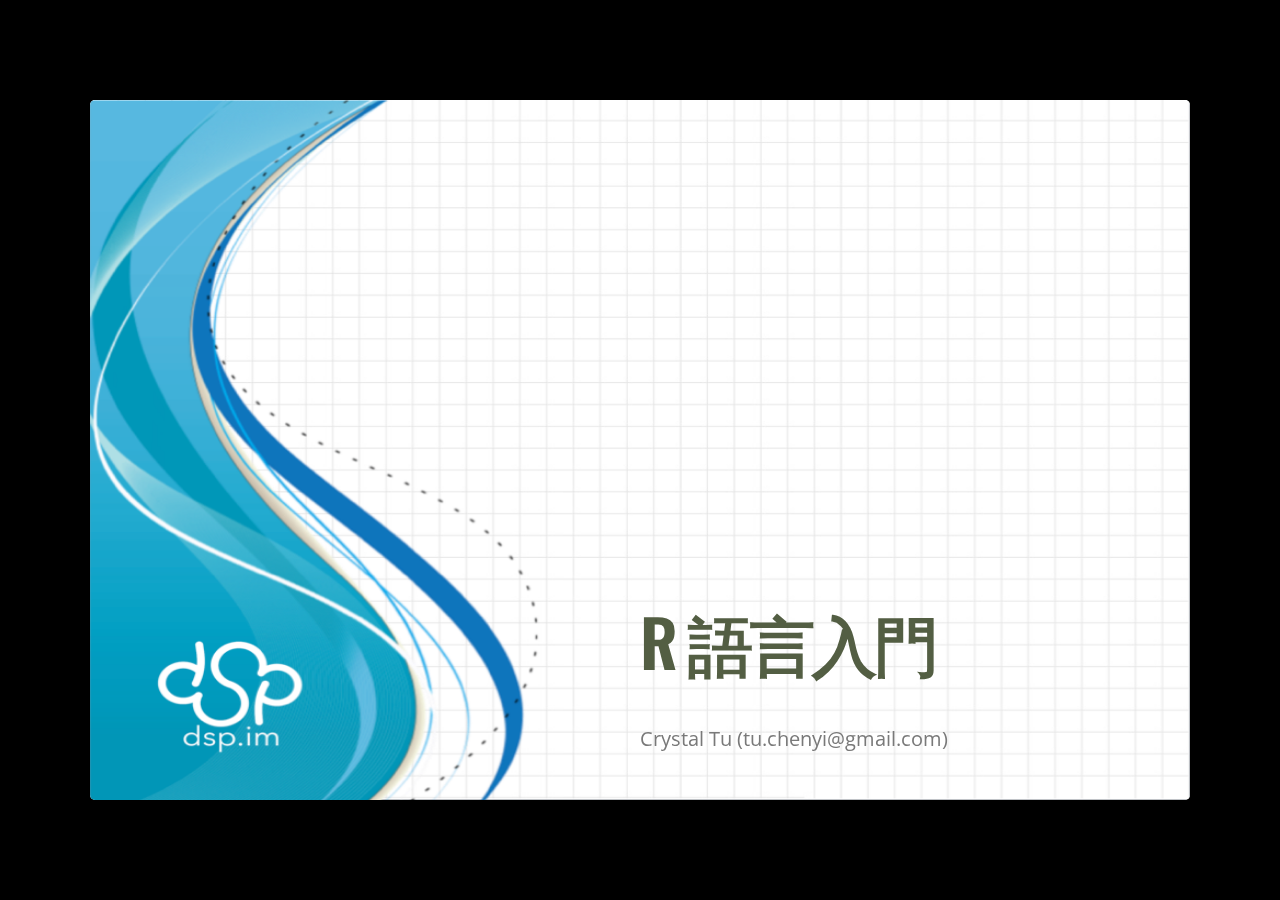
==== commit 5775a4e4: "1st revision" ====
--- a/Rintro/index.html
+++ b/Rintro/index.html
@@ -4,7 +4,7 @@
   <title>R 語言入門</title>
   <meta charset="utf-8">
   <meta name="description" content="R 語言入門">
-  <meta name="author" content="Crystal Tu">
+  <meta name="author" content="Crystal Tu (tu.chenyi@gmail.com)">
   <meta name="generator" content="slidify" />
   <meta name="apple-mobile-web-app-capable" content="yes">
   <meta http-equiv="X-UA-Compatible" content="chrome=1">
@@ -36,7 +36,7 @@
   <hgroup class="auto-fadein">
     <h1>R 語言入門</h1>
     <h2></h2>
-    <p>Crystal Tu<br/></p>
+    <p>Crystal Tu (tu.chenyi@gmail.com)<br/></p>
   </hgroup>
   <article></article>  
 </slide>
@@ -44,8 +44,17 @@
 
     <!-- SLIDES -->
     <slide class="" id="slide-1" style="background-image: url('assets/img/dsp-page.png'); background-repeat:no-repeat; background-position:center; background-size: 100% 100%;">
-  <article data-timings="">
-    
+  <hgroup>
+    <h3>Useful link</h3>
+  </hgroup>
+  <article data-timings="">
+    <ul>
+<li>Today&#39;s slide <a href="http://crystaltu.github.io/Rintro/index.html">http://crystaltu.github.io/Rintro/index.html</a></li>
+<li>Morzilla Firefox <a href="https://mozilla.com.tw/">https://mozilla.com.tw/</a></li>
+<li>DSP data center <a href="http://ckan.nispc.tw/organization/dsp-data-camp-at-nccu">http://ckan.nispc.tw/organization/dsp-data-camp-at-nccu</a></li>
+<li>LibreOffice <a href="https://zh-tw.libreoffice.org/">https://zh-tw.libreoffice.org/</a></li>
+</ul>
+
   </article>
   <!-- Presenter Notes -->
 </slide>
@@ -842,30 +851,46 @@
 <li>請問以下資料，每一個欄位是屬於哪些類別的資料？</li>
 </ul>
 
-<pre><code>##               交易標的 交易類別 非都市土地使用分區
-## 1 房地(土地+建物)+車位     租賃               &lt;NA&gt;
-## 2      房地(土地+建物)     租賃               &lt;NA&gt;
-## 3      房地(土地+建物)     租賃               &lt;NA&gt;
-## 4      房地(土地+建物)     租賃               &lt;NA&gt;
-## 5      房地(土地+建物)     租賃               &lt;NA&gt;
-##   土地移轉總面積.平方公尺. 鄉鎮市區 月份 使用分區或編定 年份
-## 1                  4065.00   內湖區    8             住  101
-## 2                    12.65   大安區    8             商  101
-## 3                     7.09   大安區    8             住  101
-## 4                     4.43   大安區    8           其他  101
-## 5                    23.27   大安區    8             住  101
-##             土地區段位置.建物區段門牌   縣市
-## 1 臺北市內湖區內湖路二段253巷51~100號 臺北市
-## 2      臺北市大安區和平東路一段1~50號 臺北市
-## 3      臺北市大安區安和路二段51~100號 臺北市
-## 4    臺北市大安區和平東路三段51~100號 臺北市
-## 5 臺北市大安區建國南路二段294巷1~50號 臺北市
-</code></pre>
-
-</article>
-<!-- Presenter Notes -->
-</slide>
-<slide class="" id="slide-41" style="background-image: url('assets/img/dsp-page.png'); background-repeat:no-repeat; background-position:center; background-size: 100% 100%;">
+<pre><code>##   月份           土地區段位置.建物區段門牌 土地移轉總面積.平方公尺.
+## 1    8 臺北市內湖區內湖路二段253巷51~100號                  4065.00
+## 2    8      臺北市大安區和平東路一段1~50號                    12.65
+## 3    8      臺北市大安區安和路二段51~100號                     7.09
+## 4    8    臺北市大安區和平東路三段51~100號                     4.43
+## 5    8 臺北市大安區建國南路二段294巷1~50號                    23.27
+##               交易標的 交易類別   縣市 年份 鄉鎮市區 非都市土地使用分區
+## 1 房地(土地+建物)+車位     租賃 臺北市  101   內湖區               &lt;NA&gt;
+## 2      房地(土地+建物)     租賃 臺北市  101   大安區               &lt;NA&gt;
+## 3      房地(土地+建物)     租賃 臺北市  101   大安區               &lt;NA&gt;
+## 4      房地(土地+建物)     租賃 臺北市  101   大安區               &lt;NA&gt;
+## 5      房地(土地+建物)     租賃 臺北市  101   大安區               &lt;NA&gt;
+##   使用分區或編定
+## 1             住
+## 2             商
+## 3             住
+## 4           其他
+## 5             住
+</code></pre>
+
+</article>
+<!-- Presenter Notes -->
+</slide>
+<slide class="largecontent" id="slide-41" style="background-image: url('assets/img/dsp-page.png'); background-repeat:no-repeat; background-position:center; background-size: 100% 100%;">
+  <hgroup>
+    <h2>What if...</h2>
+  </hgroup>
+  <article data-timings="">
+    <p>資料讀不進來，怎麼辦？</p>
+
+<ul>
+<li>路徑正確嗎？ (getwd(), setwd())</li>
+<li>編碼有問題？ (big5, utf-8)  找<code>LibreOffice</code></li>
+<li>Save As -&gt; Edit filter setting...</li>
+</ul>
+
+  </article>
+  <!-- Presenter Notes -->
+</slide>
+<slide class="" id="slide-42" style="background-image: url('assets/img/dsp-page.png'); background-repeat:no-repeat; background-position:center; background-size: 100% 100%;">
   <hgroup>
     <h2>Basic description</h2>
   </hgroup>
@@ -958,7 +983,7 @@
   </article>
   <!-- Presenter Notes -->
 </slide>
-<slide class="largecontent" id="slide-42" style="background-image: url('assets/img/dsp-page.png'); background-repeat:no-repeat; background-position:center; background-size: 100% 100%;">
+<slide class="largecontent" id="slide-43" style="background-image: url('assets/img/dsp-page.png'); background-repeat:no-repeat; background-position:center; background-size: 100% 100%;">
   <hgroup>
     <h2>Data selection</h2>
   </hgroup>
@@ -978,7 +1003,7 @@
   </article>
   <!-- Presenter Notes -->
 </slide>
-<slide class="largecontent" id="slide-43" style="background-image: url('assets/img/dsp-page.png'); background-repeat:no-repeat; background-position:center; background-size: 100% 100%;">
+<slide class="largecontent" id="slide-44" style="background-image: url('assets/img/dsp-page.png'); background-repeat:no-repeat; background-position:center; background-size: 100% 100%;">
   <hgroup>
     <h2>Example</h2>
   </hgroup>
@@ -994,7 +1019,7 @@
   </article>
   <!-- Presenter Notes -->
 </slide>
-<slide class="" id="slide-44" style="background-image: url('assets/img/dsp-page.png'); background-repeat:no-repeat; background-position:center; background-size: 100% 100%;">
+<slide class="" id="slide-45" style="background-image: url('assets/img/dsp-page.png'); background-repeat:no-repeat; background-position:center; background-size: 100% 100%;">
   <hgroup>
     <h2>Labeling categorical variable</h2>
   </hgroup>
@@ -1022,7 +1047,7 @@
   </article>
   <!-- Presenter Notes -->
 </slide>
-<slide class="" id="slide-45" style="background-image: url('assets/img/dsp-page.png'); background-repeat:no-repeat; background-position:center; background-size: 100% 100%;">
+<slide class="" id="slide-46" style="background-image: url('assets/img/dsp-page.png'); background-repeat:no-repeat; background-position:center; background-size: 100% 100%;">
   <hgroup>
     <h2>Data manipulation with package &quot;dplyr&quot;</h2>
   </hgroup>
@@ -1035,7 +1060,7 @@
 taipei_rent &lt;- read.table(&#39;TaipeiRealPriceRent_utf8.csv&#39;,header=TRUE,sep=&quot;,&quot;)
 
 library(dplyr)
-wenshan &lt;- filter(taipei_rent, 鄉鎮市區 == &quot;文山區&quot; &amp; 主要用途 == &quot;住家用&quot;)
+wenshan &lt;- filter(taipei_rent, 鄉鎮市區 == &quot;文山區&quot; &amp; 主要用途 == &quot;住家用&quot;)
 head(wenshan)
 </code></pre>
 
@@ -1100,7 +1125,7 @@
   </article>
   <!-- Presenter Notes -->
 </slide>
-<slide class="" id="slide-46" style="background-image: url('assets/img/dsp-page.png'); background-repeat:no-repeat; background-position:center; background-size: 100% 100%;">
+<slide class="" id="slide-47" style="background-image: url('assets/img/dsp-page.png'); background-repeat:no-repeat; background-position:center; background-size: 100% 100%;">
   <hgroup>
     <h2>Data manipulation with package &quot;dplyr&quot;</h2>
   </hgroup>
@@ -1109,7 +1134,7 @@
 <li>select 選擇需要欄位</li>
 </ul>
 
-<pre><code class="r">tab1 &lt;- select(wenshan,交易標的,建物型態,建物移轉總面積.平方公尺.,總價.元.,contains(&quot;建物現況格局&quot;))
+<pre><code class="r">tab1 &lt;- select(wenshan,交易標的,建物型態,建物移轉總面積.平方公尺.,總價.元.,contains(&quot;建物現況格局&quot;))U
 names(tab1)
 </code></pre>
 
@@ -1122,28 +1147,12 @@
   </article>
   <!-- Presenter Notes -->
 </slide>
-<slide class="" id="slide-47" style="background-image: url('assets/img/dsp-page.png'); background-repeat:no-repeat; background-position:center; background-size: 100% 100%;">
-  <hgroup>
-    <h2>Export data</h2>
-  </hgroup>
-  <article data-timings="">
-    <pre><code class="r">?write.csv
-write.csv(tab1,file=&quot;tab1.csv&quot;)
-</code></pre>
-
-  </article>
-  <!-- Presenter Notes -->
-</slide>
 <slide class="" id="slide-48" style="background-image: url('assets/img/dsp-page.png'); background-repeat:no-repeat; background-position:center; background-size: 100% 100%;">
   <hgroup>
-    <h2>Formula &amp; Pivot table</h2>
-  </hgroup>
-  <article data-timings="">
-    <ul>
-<li>y ~ x</li>
-</ul>
-
-<pre><code class="r">library(dplyr)
+    <h2>Pivot table</h2>
+  </hgroup>
+  <article data-timings="">
+    <pre><code class="r">library(dplyr)
 summarise(group_by(tab1,建物型態),平均=mean(總價.元.))
 </code></pre>
 
@@ -1162,6 +1171,18 @@
 </slide>
 <slide class="" id="slide-49" style="background-image: url('assets/img/dsp-page.png'); background-repeat:no-repeat; background-position:center; background-size: 100% 100%;">
   <hgroup>
+    <h2>Export data</h2>
+  </hgroup>
+  <article data-timings="">
+    <pre><code class="r">?write.csv
+write.csv(tab1,file=&quot;tab1.csv&quot;)
+</code></pre>
+
+  </article>
+  <!-- Presenter Notes -->
+</slide>
+<slide class="" id="slide-50" style="background-image: url('assets/img/dsp-page.png'); background-repeat:no-repeat; background-position:center; background-size: 100% 100%;">
+  <hgroup>
     <h2>Summary</h2>
   </hgroup>
   <article data-timings="">
@@ -1176,7 +1197,7 @@
   </article>
   <!-- Presenter Notes -->
 </slide>
-<slide class="segue dark" id="slide-50" style="background-image: url('assets/img/dsp-page.png'); background-repeat:no-repeat; background-position:center; background-size: 100% 100%;">
+<slide class="segue dark" id="slide-51" style="background-image: url('assets/img/dsp-page.png'); background-repeat:no-repeat; background-position:center; background-size: 100% 100%;">
   <hgroup>
     <h2>Your Turn!</h2>
   </hgroup>
@@ -1185,7 +1206,7 @@
   </article>
   <!-- Presenter Notes -->
 </slide>
-<slide class="" id="slide-51" style="background-image: url('assets/img/dsp-page.png'); background-repeat:no-repeat; background-position:center; background-size: 100% 100%;">
+<slide class="" id="slide-52" style="background-image: url('assets/img/dsp-page.png'); background-repeat:no-repeat; background-position:center; background-size: 100% 100%;">
   <hgroup>
     <h3>Data manipulation and export</h3>
   </hgroup>
@@ -1200,7 +1221,7 @@
   </article>
   <!-- Presenter Notes -->
 </slide>
-<slide class="segue dark" id="slide-52" style="background-image: url('assets/img/dsp-page.png'); background-repeat:no-repeat; background-position:center; background-size: 100% 100%;">
+<slide class="segue dark" id="slide-53" style="background-image: url('assets/img/dsp-page.png'); background-repeat:no-repeat; background-position:center; background-size: 100% 100%;">
   <hgroup>
     <h2>Exploratory data analysis</h2>
   </hgroup>
@@ -1209,7 +1230,7 @@
   </article>
   <!-- Presenter Notes -->
 </slide>
-<slide class="largecontent" id="slide-53" style="background-image: url('assets/img/dsp-page.png'); background-repeat:no-repeat; background-position:center; background-size: 100% 100%;">
+<slide class="largecontent" id="slide-54" style="background-image: url('assets/img/dsp-page.png'); background-repeat:no-repeat; background-position:center; background-size: 100% 100%;">
   <hgroup>
     <h2>Quantitative data</h2>
   </hgroup>
@@ -1222,7 +1243,7 @@
   </article>
   <!-- Presenter Notes -->
 </slide>
-<slide class="largecontent" id="slide-54" style="background-image: url('assets/img/dsp-page.png'); background-repeat:no-repeat; background-position:center; background-size: 100% 100%;">
+<slide class="largecontent" id="slide-55" style="background-image: url('assets/img/dsp-page.png'); background-repeat:no-repeat; background-position:center; background-size: 100% 100%;">
   <hgroup>
     <h2>Qualitative data</h2>
   </hgroup>
@@ -1234,7 +1255,7 @@
   </article>
   <!-- Presenter Notes -->
 </slide>
-<slide class="" id="slide-55" style="background-image: url('assets/img/dsp-page.png'); background-repeat:no-repeat; background-position:center; background-size: 100% 100%;" >
+<slide class="" id="slide-56" style="background-image: url('assets/img/dsp-page.png'); background-repeat:no-repeat; background-position:center; background-size: 100% 100%;" >
 <hgroup>
   <h2>利用說明文件了解函數內容</h2>
 </hgroup>
@@ -1260,7 +1281,7 @@
 </article>
 <!-- Presenter Notes -->
 </slide>
-<slide class="largecontent" id="slide-56" style="background-image: url('assets/img/dsp-page.png'); background-repeat:no-repeat; background-position:center; background-size: 100% 100%;" >
+<slide class="largecontent" id="slide-57" style="background-image: url('assets/img/dsp-page.png'); background-repeat:no-repeat; background-position:center; background-size: 100% 100%;" >
 <hgroup>
   <h2>探索單一量化變數</h2>
 </hgroup>
@@ -1270,7 +1291,7 @@
 </article>
 <!-- Presenter Notes -->
 </slide>
-<slide class="largecontent" id="slide-57" style="background-image: url('assets/img/dsp-page.png'); background-repeat:no-repeat; background-position:center; background-size: 100% 100%;" >
+<slide class="largecontent" id="slide-58" style="background-image: url('assets/img/dsp-page.png'); background-repeat:no-repeat; background-position:center; background-size: 100% 100%;" >
 <hgroup>
   <h2>探索單一量化變數</h2>
 </hgroup>
@@ -1298,7 +1319,7 @@
   </section>
 </aside>
 </slide>
-<slide class="largecontent" id="slide-58" style="background-image: url('assets/img/dsp-page.png'); background-repeat:no-repeat; background-position:center; background-size: 100% 100%;" >
+<slide class="largecontent" id="slide-59" style="background-image: url('assets/img/dsp-page.png'); background-repeat:no-repeat; background-position:center; background-size: 100% 100%;" >
 <hgroup>
   <h2>探索一個質化變數</h2>
 </hgroup>
@@ -1319,7 +1340,7 @@
 </article>
 <!-- Presenter Notes -->
 </slide>
-<slide class="largecontent" id="slide-59" style="background-image: url('assets/img/dsp-page.png'); background-repeat:no-repeat; background-position:center; background-size: 100% 100%;" >
+<slide class="largecontent" id="slide-60" style="background-image: url('assets/img/dsp-page.png'); background-repeat:no-repeat; background-position:center; background-size: 100% 100%;" >
 <hgroup>
   <h2>探索變數間的關係</h2>
 </hgroup>
@@ -1333,7 +1354,7 @@
 </article>
 <!-- Presenter Notes -->
 </slide>
-<slide class="largecontent" id="slide-60" style="background-image: url('assets/img/dsp-page.png'); background-repeat:no-repeat; background-position:center; background-size: 100% 100%;" >
+<slide class="largecontent" id="slide-61" style="background-image: url('assets/img/dsp-page.png'); background-repeat:no-repeat; background-position:center; background-size: 100% 100%;" >
 <hgroup>
   <h2>探索質化變數與質化變數的關係</h2>
 </hgroup>
@@ -1355,7 +1376,7 @@
 </article>
 <!-- Presenter Notes -->
 </slide>
-<slide class="largecontent" id="slide-61" style="background-image: url('assets/img/dsp-page.png'); background-repeat:no-repeat; background-position:center; background-size: 100% 100%;" >
+<slide class="largecontent" id="slide-62" style="background-image: url('assets/img/dsp-page.png'); background-repeat:no-repeat; background-position:center; background-size: 100% 100%;" >
 <hgroup>
   <h2>描述資料間的關係：<code>formula</code>物件</h2>
 </hgroup>
@@ -1369,7 +1390,7 @@
 </article>
 <!-- Presenter Notes -->
 </slide>
-<slide class="largecontent" id="slide-62" style="background-image: url('assets/img/dsp-page.png'); background-repeat:no-repeat; background-position:center; background-size: 100% 100%;" >
+<slide class="largecontent" id="slide-63" style="background-image: url('assets/img/dsp-page.png'); background-repeat:no-repeat; background-position:center; background-size: 100% 100%;" >
 <hgroup>
   <h2>描述資料間的關係：<code>formula</code>物件</h2>
 </hgroup>
@@ -1394,7 +1415,7 @@
 </article>
 <!-- Presenter Notes -->
 </slide>
-<slide class="largecontent" id="slide-63" style="background-image: url('assets/img/dsp-page.png'); background-repeat:no-repeat; background-position:center; background-size: 100% 100%;" >
+<slide class="largecontent" id="slide-64" style="background-image: url('assets/img/dsp-page.png'); background-repeat:no-repeat; background-position:center; background-size: 100% 100%;" >
 <hgroup>
   <h2>小挑戰</h2>
 </hgroup>
@@ -1419,7 +1440,7 @@
   </section>
 </aside>
 </slide>
-<slide class="dark segue" id="slide-64" style="background-image: url('assets/img/dsp-page.png'); background-repeat:no-repeat; background-position:center; background-size: 100% 100%;">
+<slide class="dark segue" id="slide-65" style="background-image: url('assets/img/dsp-page.png'); background-repeat:no-repeat; background-position:center; background-size: 100% 100%;">
   <hgroup>
     <h2>R 的基礎繪圖</h2>
   </hgroup>
@@ -1428,7 +1449,7 @@
   </article>
   <!-- Presenter Notes -->
 </slide>
-<slide class="largecontent" id="slide-65" style="background-image: url('assets/img/dsp-page.png'); background-repeat:no-repeat; background-position:center; background-size: 100% 100%;">
+<slide class="largecontent" id="slide-66" style="background-image: url('assets/img/dsp-page.png'); background-repeat:no-repeat; background-position:center; background-size: 100% 100%;">
   <hgroup>
     <h2>Barplot</h2>
   </hgroup>
@@ -1442,7 +1463,7 @@
   </article>
   <!-- Presenter Notes -->
 </slide>
-<slide class="largecontent" id="slide-66" style="background-image: url('assets/img/dsp-page.png'); background-repeat:no-repeat; background-position:center; background-size: 100% 100%;">
+<slide class="largecontent" id="slide-67" style="background-image: url('assets/img/dsp-page.png'); background-repeat:no-repeat; background-position:center; background-size: 100% 100%;">
   <hgroup>
     <h2>Pie chart</h2>
   </hgroup>
@@ -1456,7 +1477,7 @@
   </article>
   <!-- Presenter Notes -->
 </slide>
-<slide class="largecontent" id="slide-67" style="background-image: url('assets/img/dsp-page.png'); background-repeat:no-repeat; background-position:center; background-size: 100% 100%;">
+<slide class="largecontent" id="slide-68" style="background-image: url('assets/img/dsp-page.png'); background-repeat:no-repeat; background-position:center; background-size: 100% 100%;">
   <hgroup>
     <h2>Scatter plot</h2>
   </hgroup>
@@ -1470,7 +1491,7 @@
   </article>
   <!-- Presenter Notes -->
 </slide>
-<slide class="largecontent" id="slide-68" style="background-image: url('assets/img/dsp-page.png'); background-repeat:no-repeat; background-position:center; background-size: 100% 100%;" >
+<slide class="largecontent" id="slide-69" style="background-image: url('assets/img/dsp-page.png'); background-repeat:no-repeat; background-position:center; background-size: 100% 100%;" >
 <hgroup>
   <h2>Graphic annotation</h2>
 </hgroup>
@@ -1487,7 +1508,7 @@
 </article>
 <!-- Presenter Notes -->
 </slide>
-<slide class="largecontent" id="slide-69" style="background-image: url('assets/img/dsp-page.png'); background-repeat:no-repeat; background-position:center; background-size: 100% 100%;" >
+<slide class="largecontent" id="slide-70" style="background-image: url('assets/img/dsp-page.png'); background-repeat:no-repeat; background-position:center; background-size: 100% 100%;" >
 <hgroup>
   <h2>Learn about the parameter - 以pch為例</h2>
 </hgroup>
@@ -1499,7 +1520,7 @@
 </article>
 <!-- Presenter Notes -->
 </slide>
-<slide class="dark segue" id="slide-70" style="background-image: url('assets/img/dsp-page.png'); background-repeat:no-repeat; background-position:center; background-size: 100% 100%;">
+<slide class="dark segue" id="slide-71" style="background-image: url('assets/img/dsp-page.png'); background-repeat:no-repeat; background-position:center; background-size: 100% 100%;">
   <hgroup>
     <h2>Graphics output</h2>
   </hgroup>
@@ -1508,7 +1529,7 @@
   </article>
   <!-- Presenter Notes -->
 </slide>
-<slide class="largecontent" id="slide-71" style="background-image: url('assets/img/dsp-page.png'); background-repeat:no-repeat; background-position:center; background-size: 100% 100%;" >
+<slide class="largecontent" id="slide-72" style="background-image: url('assets/img/dsp-page.png'); background-repeat:no-repeat; background-position:center; background-size: 100% 100%;" >
 <hgroup>
   <h2>Save as plot</h2>
 </hgroup>
@@ -1522,7 +1543,7 @@
 </article>
 <!-- Presenter Notes -->
 </slide>
-<slide class="dark segue" id="slide-72" style="background-image: url('assets/img/dsp-page.png'); background-repeat:no-repeat; background-position:center; background-size: 100% 100%;">
+<slide class="dark segue" id="slide-73" style="background-image: url('assets/img/dsp-page.png'); background-repeat:no-repeat; background-position:center; background-size: 100% 100%;">
   <hgroup>
     <h2>Summary</h2>
   </hgroup>
@@ -1531,19 +1552,21 @@
   </article>
   <!-- Presenter Notes -->
 </slide>
-<slide class="largecontent" id="slide-73" style="background-image: url('assets/img/dsp-page.png'); background-repeat:no-repeat; background-position:center; background-size: 100% 100%;">
+<slide class="largecontent" id="slide-74" style="background-image: url('assets/img/dsp-page.png'); background-repeat:no-repeat; background-position:center; background-size: 100% 100%;">
   <article data-timings="">
     <ul>
 <li>Basic R command: getwd(), setwd(), help(), example()</li>
 <li>Data type: mode(), class(), factor(), names()</li>
+<li>Object: formula()</li>
 <li>dplyr: filter(), select(), summarise()</li>
+<li>EDA: mean(), sd(), ftable()</li>
 <li>Visualization: plot(), barplot(), piechart()</li>
 </ul>
 
   </article>
   <!-- Presenter Notes -->
 </slide>
-<slide class="segue dark" id="slide-74" style="background-image: url('assets/img/dsp-page.png'); background-repeat:no-repeat; background-position:center; background-size: 100% 100%;">
+<slide class="segue dark" id="slide-75" style="background-image: url('assets/img/dsp-page.png'); background-repeat:no-repeat; background-position:center; background-size: 100% 100%;">
   <hgroup>
     <h2>Q&amp;A</h2>
   </hgroup>
@@ -1552,16 +1575,16 @@
   </article>
   <!-- Presenter Notes -->
 </slide>
-<slide class="segue dark" id="slide-75" style="background-image: url('assets/img/dsp-page.png'); background-repeat:no-repeat; background-position:center; background-size: 100% 100%;">
-  <hgroup>
-    <h2>YOUR TURN</h2>
+<slide class="segue dark" id="slide-76" style="background-image: url('assets/img/dsp-page.png'); background-repeat:no-repeat; background-position:center; background-size: 100% 100%;">
+  <hgroup>
+    <h2>YOUR TURN AGAIN!</h2>
   </hgroup>
   <article data-timings="">
     
   </article>
   <!-- Presenter Notes -->
 </slide>
-<slide class="" id="slide-76" style="background-image: url('assets/img/dsp-page.png'); background-repeat:no-repeat; background-position:center; background-size: 100% 100%;">
+<slide class="" id="slide-77" style="background-image: url('assets/img/dsp-page.png'); background-repeat:no-repeat; background-position:center; background-size: 100% 100%;">
   <hgroup>
     <h2>YouBike Data</h2>
   </hgroup>
@@ -1571,7 +1594,7 @@
   </article>
   <!-- Presenter Notes -->
 </slide>
-<slide class="" id="slide-77" style="background-image: url('assets/img/dsp-page.png'); background-repeat:no-repeat; background-position:center; background-size: 100% 100%;">
+<slide class="" id="slide-78" style="background-image: url('assets/img/dsp-page.png'); background-repeat:no-repeat; background-position:center; background-size: 100% 100%;">
   <article data-timings="">
     <pre><code>##  [1] &quot;日期&quot;         &quot;時間&quot;         &quot;場站代號&quot;     &quot;場站區域&quot;    
 ##  [5] &quot;場站名稱&quot;     &quot;經度&quot;         &quot;緯度&quot;         &quot;總停車格&quot;    
@@ -1617,7 +1640,7 @@
   </article>
   <!-- Presenter Notes -->
 </slide>
-<slide class="" id="slide-78" style="background-image: url('assets/img/dsp-page.png'); background-repeat:no-repeat; background-position:center; background-size: 100% 100%;">
+<slide class="" id="slide-79" style="background-image: url('assets/img/dsp-page.png'); background-repeat:no-repeat; background-position:center; background-size: 100% 100%;">
   <hgroup>
     <h2>Task</h2>
   </hgroup>
@@ -1637,7 +1660,7 @@
     </section>
   </aside>
 </slide>
-<slide class="largecontent" id="slide-79" style="background-image: url('assets/img/dsp-page.png'); background-repeat:no-repeat; background-position:center; background-size: 100% 100%;">
+<slide class="largecontent" id="slide-80" style="background-image: url('assets/img/dsp-page.png'); background-repeat:no-repeat; background-position:center; background-size: 100% 100%;">
   <hgroup>
     <h2>Next</h2>
   </hgroup>
@@ -1655,7 +1678,7 @@
     <ul>
       <li>
       <a href="#" target="_self" rel='tooltip' 
-        data-slide=1 title=''>
+        data-slide=1 title='Useful link'>
          1
       </a>
     </li>
@@ -1895,31 +1918,31 @@
     </li>
     <li>
       <a href="#" target="_self" rel='tooltip' 
-        data-slide=41 title='Basic description'>
+        data-slide=41 title='What if...'>
          41
       </a>
     </li>
     <li>
       <a href="#" target="_self" rel='tooltip' 
-        data-slide=42 title='Data selection'>
+        data-slide=42 title='Basic description'>
          42
       </a>
     </li>
     <li>
       <a href="#" target="_self" rel='tooltip' 
-        data-slide=43 title='Example'>
+        data-slide=43 title='Data selection'>
          43
       </a>
     </li>
     <li>
       <a href="#" target="_self" rel='tooltip' 
-        data-slide=44 title='Labeling categorical variable'>
+        data-slide=44 title='Example'>
          44
       </a>
     </li>
     <li>
       <a href="#" target="_self" rel='tooltip' 
-        data-slide=45 title='Data manipulation with package &quot;dplyr&quot;'>
+        data-slide=45 title='Labeling categorical variable'>
          45
       </a>
     </li>
@@ -1931,61 +1954,61 @@
     </li>
     <li>
       <a href="#" target="_self" rel='tooltip' 
-        data-slide=47 title='Export data'>
+        data-slide=47 title='Data manipulation with package &quot;dplyr&quot;'>
          47
       </a>
     </li>
     <li>
       <a href="#" target="_self" rel='tooltip' 
-        data-slide=48 title='Formula &amp; Pivot table'>
+        data-slide=48 title='Pivot table'>
          48
       </a>
     </li>
     <li>
       <a href="#" target="_self" rel='tooltip' 
-        data-slide=49 title='Summary'>
+        data-slide=49 title='Export data'>
          49
       </a>
     </li>
     <li>
       <a href="#" target="_self" rel='tooltip' 
-        data-slide=50 title='Your Turn!'>
+        data-slide=50 title='Summary'>
          50
       </a>
     </li>
     <li>
       <a href="#" target="_self" rel='tooltip' 
-        data-slide=51 title='Data manipulation and export'>
+        data-slide=51 title='Your Turn!'>
          51
       </a>
     </li>
     <li>
       <a href="#" target="_self" rel='tooltip' 
-        data-slide=52 title='Exploratory data analysis'>
+        data-slide=52 title='Data manipulation and export'>
          52
       </a>
     </li>
     <li>
       <a href="#" target="_self" rel='tooltip' 
-        data-slide=53 title='Quantitative data'>
+        data-slide=53 title='Exploratory data analysis'>
          53
       </a>
     </li>
     <li>
       <a href="#" target="_self" rel='tooltip' 
-        data-slide=54 title='Qualitative data'>
+        data-slide=54 title='Quantitative data'>
          54
       </a>
     </li>
     <li>
       <a href="#" target="_self" rel='tooltip' 
-        data-slide=55 title='利用說明文件了解函數內容'>
+        data-slide=55 title='Qualitative data'>
          55
       </a>
     </li>
     <li>
       <a href="#" target="_self" rel='tooltip' 
-        data-slide=56 title='探索單一量化變數'>
+        data-slide=56 title='利用說明文件了解函數內容'>
          56
       </a>
     </li>
@@ -1997,25 +2020,25 @@
     </li>
     <li>
       <a href="#" target="_self" rel='tooltip' 
-        data-slide=58 title='探索一個質化變數'>
+        data-slide=58 title='探索單一量化變數'>
          58
       </a>
     </li>
     <li>
       <a href="#" target="_self" rel='tooltip' 
-        data-slide=59 title='探索變數間的關係'>
+        data-slide=59 title='探索一個質化變數'>
          59
       </a>
     </li>
     <li>
       <a href="#" target="_self" rel='tooltip' 
-        data-slide=60 title='探索質化變數與質化變數的關係'>
+        data-slide=60 title='探索變數間的關係'>
          60
       </a>
     </li>
     <li>
       <a href="#" target="_self" rel='tooltip' 
-        data-slide=61 title='描述資料間的關係：<code>formula</code>物件'>
+        data-slide=61 title='探索質化變數與質化變數的關係'>
          61
       </a>
     </li>
@@ -2027,104 +2050,110 @@
     </li>
     <li>
       <a href="#" target="_self" rel='tooltip' 
-        data-slide=63 title='小挑戰'>
+        data-slide=63 title='描述資料間的關係：<code>formula</code>物件'>
          63
       </a>
     </li>
     <li>
       <a href="#" target="_self" rel='tooltip' 
-        data-slide=64 title='R 的基礎繪圖'>
+        data-slide=64 title='小挑戰'>
          64
       </a>
     </li>
     <li>
       <a href="#" target="_self" rel='tooltip' 
-        data-slide=65 title='Barplot'>
+        data-slide=65 title='R 的基礎繪圖'>
          65
       </a>
     </li>
     <li>
       <a href="#" target="_self" rel='tooltip' 
-        data-slide=66 title='Pie chart'>
+        data-slide=66 title='Barplot'>
          66
       </a>
     </li>
     <li>
       <a href="#" target="_self" rel='tooltip' 
-        data-slide=67 title='Scatter plot'>
+        data-slide=67 title='Pie chart'>
          67
       </a>
     </li>
     <li>
       <a href="#" target="_self" rel='tooltip' 
-        data-slide=68 title='Graphic annotation'>
+        data-slide=68 title='Scatter plot'>
          68
       </a>
     </li>
     <li>
       <a href="#" target="_self" rel='tooltip' 
-        data-slide=69 title='Learn about the parameter - 以pch為例'>
+        data-slide=69 title='Graphic annotation'>
          69
       </a>
     </li>
     <li>
       <a href="#" target="_self" rel='tooltip' 
-        data-slide=70 title='Graphics output'>
+        data-slide=70 title='Learn about the parameter - 以pch為例'>
          70
       </a>
     </li>
     <li>
       <a href="#" target="_self" rel='tooltip' 
-        data-slide=71 title='Save as plot'>
+        data-slide=71 title='Graphics output'>
          71
       </a>
     </li>
     <li>
       <a href="#" target="_self" rel='tooltip' 
-        data-slide=72 title='Summary'>
+        data-slide=72 title='Save as plot'>
          72
       </a>
     </li>
     <li>
       <a href="#" target="_self" rel='tooltip' 
-        data-slide=73 title=''>
+        data-slide=73 title='Summary'>
          73
       </a>
     </li>
     <li>
       <a href="#" target="_self" rel='tooltip' 
-        data-slide=74 title='Q&amp;A'>
+        data-slide=74 title=''>
          74
       </a>
     </li>
     <li>
       <a href="#" target="_self" rel='tooltip' 
-        data-slide=75 title='YOUR TURN'>
+        data-slide=75 title='Q&amp;A'>
          75
       </a>
     </li>
     <li>
       <a href="#" target="_self" rel='tooltip' 
-        data-slide=76 title='YouBike Data'>
+        data-slide=76 title='YOUR TURN AGAIN!'>
          76
       </a>
     </li>
     <li>
       <a href="#" target="_self" rel='tooltip' 
-        data-slide=77 title=''>
+        data-slide=77 title='YouBike Data'>
          77
       </a>
     </li>
     <li>
       <a href="#" target="_self" rel='tooltip' 
-        data-slide=78 title='Task'>
+        data-slide=78 title=''>
          78
       </a>
     </li>
     <li>
       <a href="#" target="_self" rel='tooltip' 
-        data-slide=79 title='Next'>
+        data-slide=79 title='Task'>
          79
+      </a>
+    </li>
+    <li>
+      <a href="#" target="_self" rel='tooltip' 
+        data-slide=80 title='Next'>
+         80
       </a>
     </li>
   </ul>
